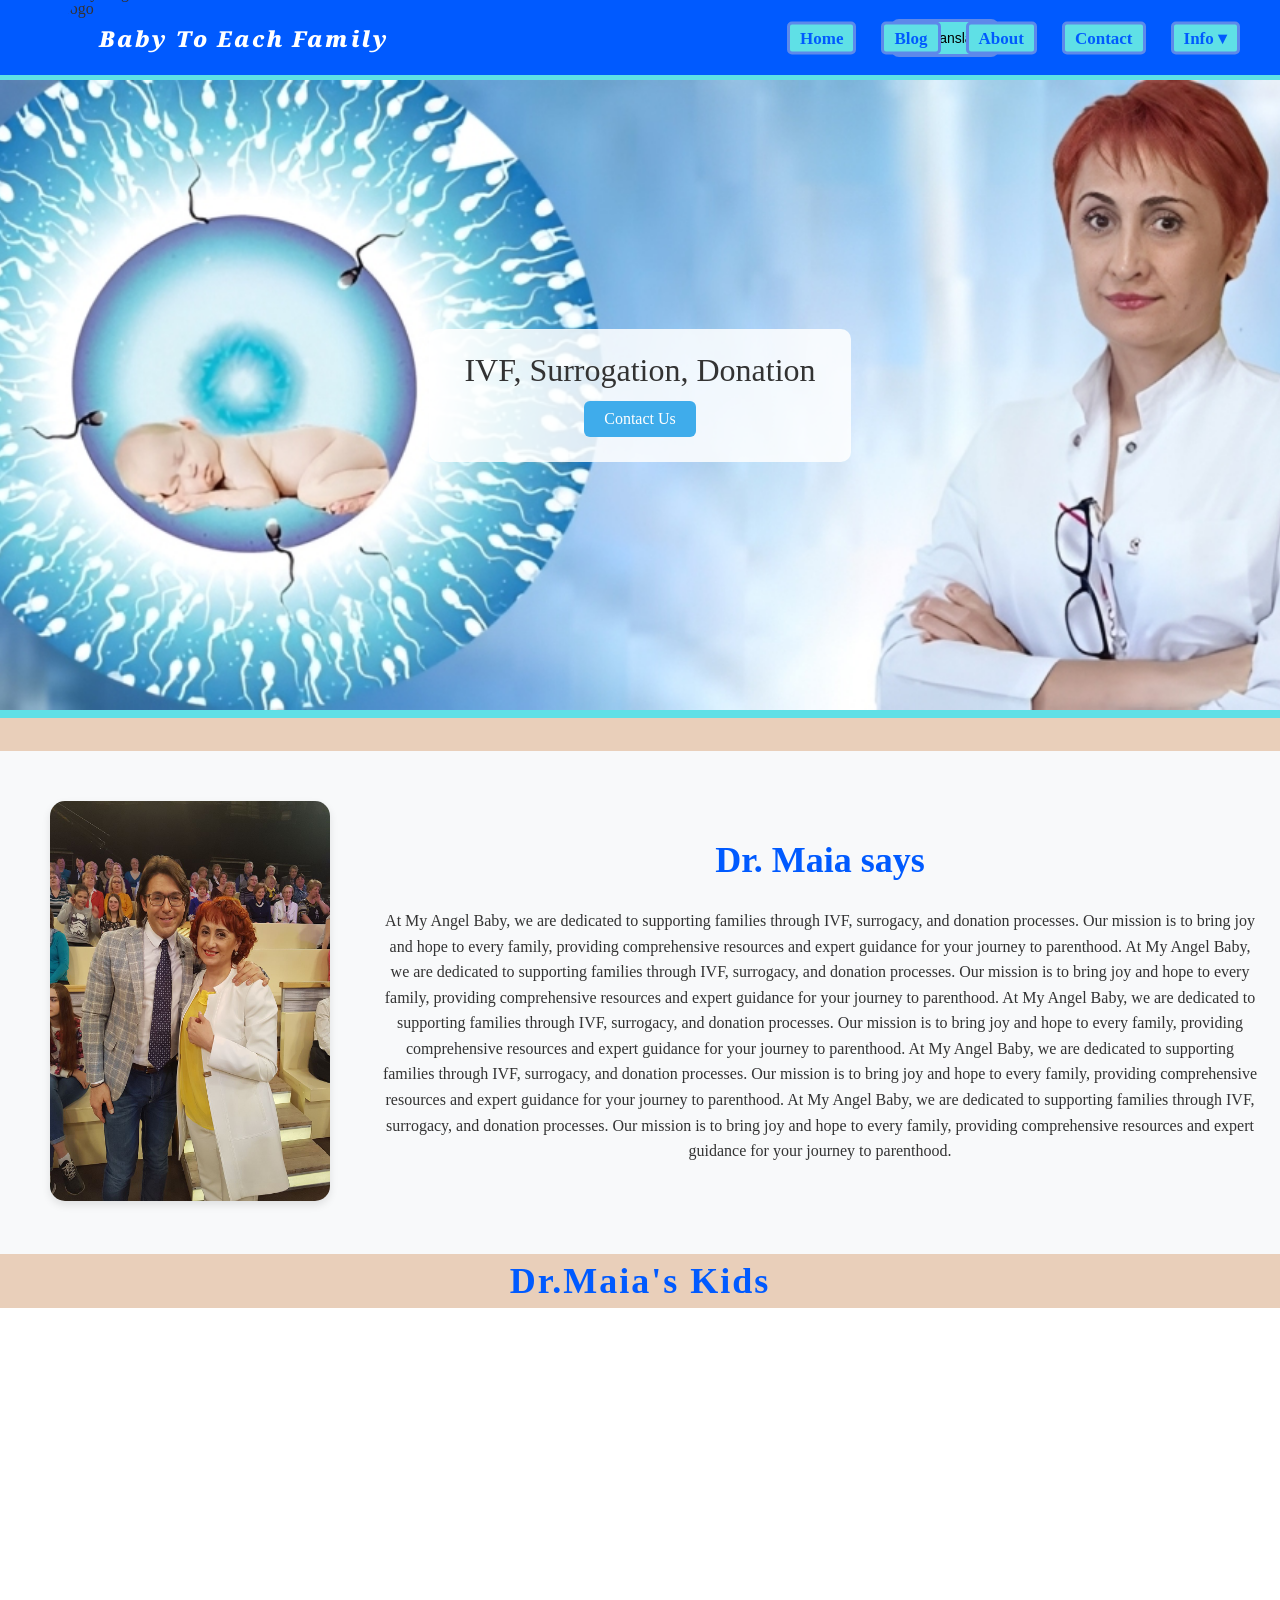
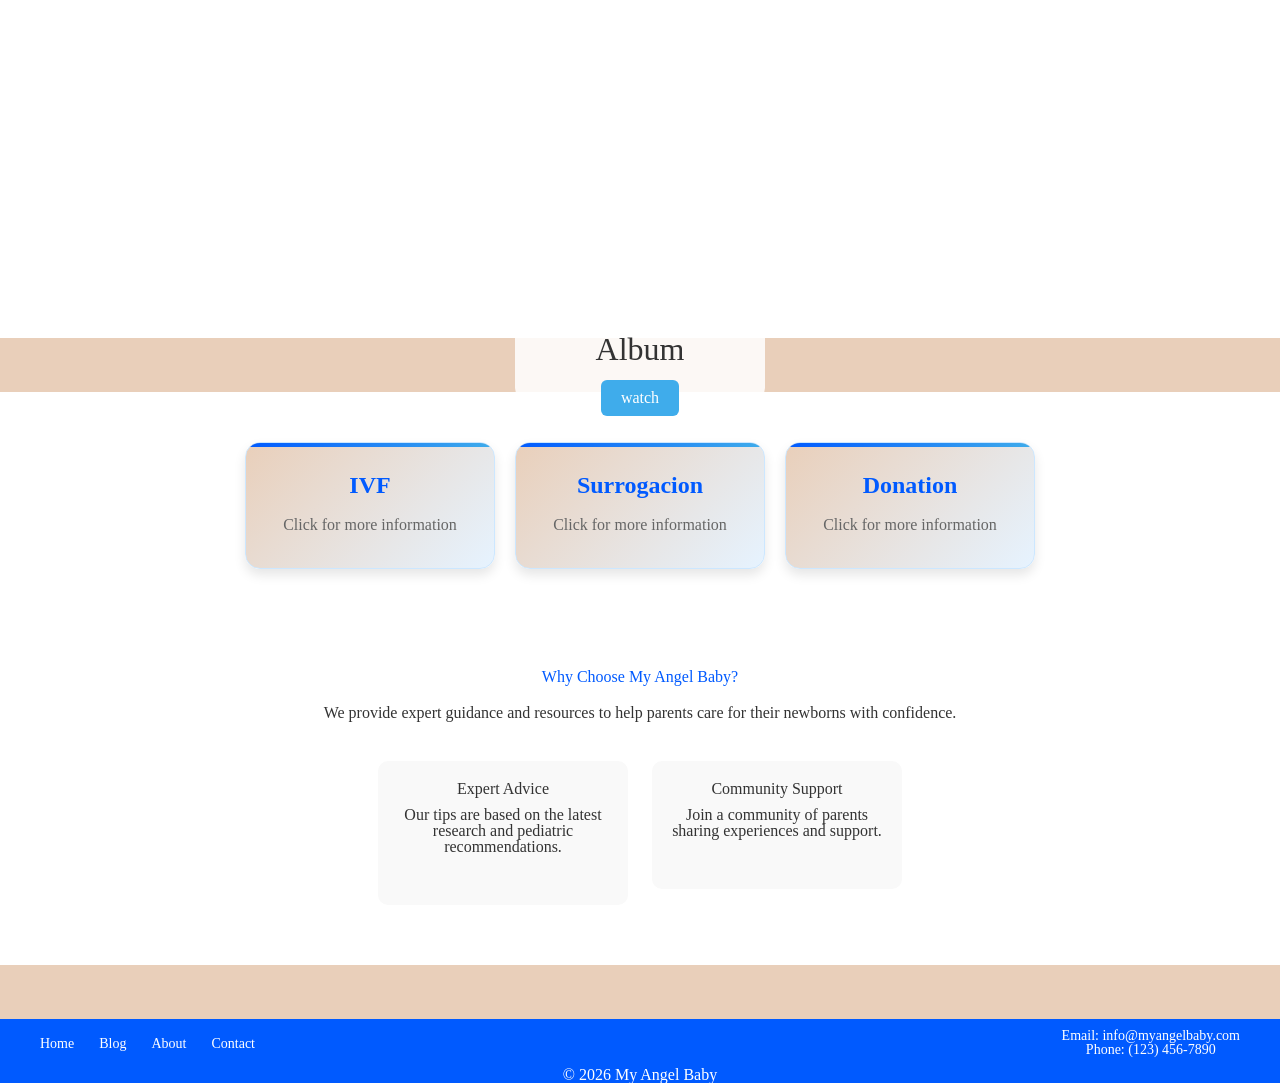
==== index.html @ 3abd8e2a "half done idk" ====
<!DOCTYPE html>
<html lang="en">
<head>
<meta charset="UTF-8">
<title>My Angel Baby</title>
<link rel="stylesheet" href="/css/style.css">
<link rel="stylesheet" href="/css/reset.css">
</head>
<body>

<nav class="navbar">
<!-- Translation Button in Header -->
<div class="translate-container">
  <button id="translate-btn">🌐 Translate</button>
  <div id="google_translate_element" class="translate-dropdown"></div>
</div>

<!-- Google Translate Script -->
<script type="text/javascript">
function googleTranslateElementInit() {
  new google.translate.TranslateElement({
    pageLanguage: 'en', // your default language
    layout: google.translate.TranslateElement.InlineLayout.SIMPLE
  }, 'google_translate_element');
}

// Toggle dropdown
document.getElementById('translate-btn').addEventListener('click', function() {
  const dropdown = document.querySelector('.translate-dropdown');
  dropdown.style.display = (dropdown.style.display === 'block') ? 'none' : 'block';
});
</script>
<script type="text/javascript" 
  src="//translate.google.com/translate_a/element.js?cb=googleTranslateElementInit">
</script>


    <div class="logo">
        <img  class="logo-img" src="/images/output-onlinegiftools.gif" alt="My Angel Baby Logo">
        <h1 class="logo-name">Baby To Each Family</h1>
    </div>
    <ul class="nav-links">
        <li><a  href="index.html">Home</a></li>
        <li><a  href="blog.html">Blog</a></li>
        <li><a  href="about.html">About</a></li>
        <li><a  href="contact.html">Contact</a></li>
        <li class="dropdown">
  <a href="#">Info ▾</a>
  <ul class="dropdown-menu">
    <li><a href="ivf.html">IVF</a></li>
    <li><a href="surrogation.html">Surrogation</a></li>
    <li><a href="donation.html">Donation</a></li>
  </ul>
</li>
    </ul>
</nav>

<section class="hero">
    <div class="hero-content">
        <h2>IVF, Surrogation, Donation</h2>
        <a href="contact.html">Contact Us</a>
    </div>
</section>
<section class="section-border-small">
</section>
<section class="intro">
    <div class="intro-content">
        <div class="intro-image">
            <img src="/images/malaxov.jpg" alt="My Angel Baby">
        </div>
        <div class="intro-text">
            <h2>Dr. Maia says</h2>
            <p>At My Angel Baby, we are dedicated to supporting families through IVF, surrogacy, and donation processes. Our mission is to bring joy and hope to every family, providing comprehensive resources and expert guidance for your journey to parenthood.
                At My Angel Baby, we are dedicated to supporting families through IVF, surrogacy, and donation processes. Our mission is to bring joy and hope to every family, providing comprehensive resources and expert guidance for your journey to parenthood.
                At My Angel Baby, we are dedicated to supporting families through IVF, surrogacy, and donation processes. Our mission is to bring joy and hope to every family, providing comprehensive resources and expert guidance for your journey to parenthood.
                At My Angel Baby, we are dedicated to supporting families through IVF, surrogacy, and donation processes. Our mission is to bring joy and hope to every family, providing comprehensive resources and expert guidance for your journey to parenthood.
                At My Angel Baby, we are dedicated to supporting families through IVF, surrogacy, and donation processes. Our mission is to bring joy and hope to every family, providing comprehensive resources and expert guidance for your journey to parenthood.
                
            </p>
        </div>
    </div>
    
</section>
<section class="section-border">
    <h2>Dr.Maia's Kids</h2>
</section>


<section class="hero2">
    <div class="hero-content2">
        <h2>Album</h2>
        <a href="album.html">watch</a>
    </div>
</section>
<section class="section-border">
</section>

<section class="cards">
    <a href="IVF.html">
    <div class="card">
        <h3>IVF</h3>
        <p>Click for more information</p>
    </div>
    </a>
<a href="surrogation.html">
    <div class="card">
        <h3>Surrogacion</h3>
        <p>Click for more information</p>
    </div>
    </a>

    <a href="donation.html">
        <div class="card">
            <h3>Donation</h3>
            <p>Click for more information</p>
        </div>
    </a>
</section>

<section class="additional-info">
    <h2>Why Choose My Angel Baby?</h2>
    <p>We provide expert guidance and resources to help parents care for their newborns with confidence.</p>
    <div class="info-block">
        <h3>Expert Advice</h3>
        <p>Our tips are based on the latest research and pediatric recommendations.</p>
    </div>
    <div class="info-block">
        <h3>Community Support</h3>
        <p>Join a community of parents sharing experiences and support.</p>
    </div>
</section>
<section class="section-border">
</section>

<footer>
    <div class="footer-content">
        <div class="footer-nav">
            <ul>
                <li><a href="index.html">Home</a></li>
                <li><a href="blog.html">Blog</a></li>
                <li><a href="about.html">About</a></li>
                <li><a href="contact.html">Contact</a></li>
            </ul>
        </div>
        <div class="footer-contact">
            <p>Email: info@myangelbaby.com</p>
            <p>Phone: (123) 456-7890</p>
        </div>
    </div>
    <p>© 2026 My Angel Baby</p>
</footer>

</body>
</html>
---- css/style.css ----
@font-face {
    font-family: 'Noto Serif';
    src: url('../fonts/NotoSerif-BlackItalic.ttf') format('truetype');
    font-weight: 900;
    font-style: italic;
    font-display: swap;
}
.translate-container {
  position: relative;
  display: inline-block;
}

#translate-btn {
  background: #5fe0e6;
  color: #000000;
  border: #5e89ea solid 3px;
  border-radius: 8px;
  padding: 8px 12px;
  font-size: 14px;
  cursor: pointer;
  transition: 0.3s;
}

#translate-btn:hover {
  background: #ffffff;
  color: #5fe0e6;
}

.translate-dropdown {
  display: none;
  position: absolute;
  top: 40px;
  right: 0;
  background: white;
  border: 1px solid #ddd;
  border-radius: 8px;
  padding: 10px;
  z-index: 9999;
  box-shadow: 0 4px 12px rgba(0,0,0,0.1);
}



.logo-name {
    font-family: 'Noto Serif', serif;
    color: white;
    font-size: 100px;
    font-weight: 900;
    font-style: italic;
    line-height: 2;
    letter-spacing: 0.1em;
    text-align: center;

    display: inline-block;          /* needed for transform */
    transition: transform 0.25s ease;
}
.logo-name:hover {
    transform: scale(1.50);
}

.logo {
    display: flex;
    align-items: center;
    flex-direction: row;
    gap: 10px;
    margin-left: -900px;
    
}
.logo-img:hover {
    transform: translateY(-50%) scale(1.50);
}

.logo-img {
    width: 120px;
    height: 120px;
    border-radius: 50%;
    position: absolute;
    left: 60px;
    top: 60%;
    transform: translateY(-50%);
    
    transition: transform 0.25s ease;
}
/* RESET */
*, *::before, *::after {
    box-sizing: border-box;
    margin: 0;
    padding: 0;
}

/* GLOBAL */
body {
    font-family: Arial, sans-serif;
    background: #ffffff;
    color: #333;
}

/* LINKS */
a {
    text-decoration: none;
    color: inherit;
}

/* NAVBAR */
.navbar {
    display: flex;
    height: 80px;
    align-items: center;
    justify-content: center;
    padding: 15px 40px;
    position: relative;
    background-color: #005aff;  /* main purple */
    border-bottom: 5px solid #5fe0e6;
}

/* Logo */
.navbar .logo h1 {
    color: white;
    font-size: 22px;
    font-weight: 600;
}

/* Menu links */
.navbar .nav-links {
    display: flex;
    list-style: none;
    gap: 25px;
    margin: 0;
    position: absolute;
    right: 40px;
    top: 50%;
    transform: translateY(-50%);
}

.navbar .nav-links li a {
    color: #005aff;
    background: #5fe0e6;
    font-size: 17px;
    font-weight: 700;
    position: relative;
    padding: 5px 10px;
    border-radius: 5px;
}


/* Underline hover effect */
.navbar .nav-links li a {
    display: inline-block;   /* important */
    color: #005aff;
    background: #5fe0e6;
    font-size: 17px;
    font-weight: 700;
    padding: 5px 10px;
    border-radius: 5px;
    border: #5e89ea solid 3px;

    transition: transform 0.2s ease;
}

.navbar .nav-links li a:hover {
    transform: scale(1.30);
}
/* Navbar base (if needed) */
nav ul {
  list-style: none;
  display: flex;
  gap: 20px;
}

nav ul li {
  position: relative;
}

/* Dropdown hidden by default */
.dropdown-menu {
  display: none;
  position: absolute;
  top: 100%;
  left: -50px;
  background: #005aff;
  border-radius: 10px;
  padding: 10px 0;
  min-width: 160px;
  box-shadow: 0 4px 12px rgba(0,0,0,0.1);
  border: #5e89ea solid 3px;
}

/* Dropdown links */
.dropdown-menu li {
  padding: 8px 15px;
  
}

.dropdown-menu li a {
  text-decoration: none;
  color: #5e89ea;
  display: block;
  transition: 0.3s;
  
}

.dropdown-menu li a:hover {
  background: #5e89ea;
  color: white;
  border-radius: 6px;
  
}

/* Show dropdown on hover */
.dropdown:hover .dropdown-menu {
  display: block;
  
}

    


/* HERO */
.hero {
    height: 70vh;
    background: url("/images/hero-bg.jpg") no-repeat center center;
    background-size: cover;
    display: flex;
    align-items: center;
    justify-content: center;
    text-align: center;
}
.hero2 {
    height: 70vh;
    background: url("/images/DSC01123.jpg") no-repeat center center;
    background-size: cover;
    display: flex;
    align-items: flex-start; /* instead of center */
    justify-content: center;
    text-align: center;
}


.hero-content2 {    
    margin-top: 600px; /* controls position */
    background: rgba(255, 255, 255, 0.85);
    padding: 25px 35px;
    border-radius: 10px;
    height:90px ;
    width: 250px;
}

.section-border {
    height: 6vh;
    background-color: #e9cfba;
    background-size: cover;
    display: flex;
    align-items: center;
    justify-content: center;
    text-align: center;
}
.section-border-small {
    border-top: #5fe0e6 solid 8px;
    height: 4.6vh;
    background-color: #e9cfba;
    background-size: cover;
    display: flex;
    align-items: center;
    justify-content: center;
    text-align: center;
}
.section-border h2 {
    color: #005aff;
    font-size: 36px;
    text-align: center;
    font-weight: 700;
    letter-spacing: 2px;
}

.hero-content {
    background: rgba(255, 255, 255, 0.85);
    padding: 25px 35px;
    border-radius: 10px;
    
}

.hero-content2 h2 {
    font-size: 32px;
    margin-bottom: 15px;
    color: #333;
}

.hero-content h2 {
    font-size: 32px;
    margin-bottom: 15px;
    color: #333;
}

/* BUTTONS */
.hero-content a {
    display: inline-block;
    padding: 10px 20px;
    background: #3faceb;  /* accent blue */
    color: white;
    border-radius: 6px;
    font-weight: 500;
}
.hero-content2 a {
    display: inline-block;
    padding: 10px 20px;
    background: #3faceb;  /* accent blue */
    color: white;
    border-radius: 6px;
    font-weight: 500;
}

form button {
    padding: 10px 20px;
    background: #005aff;  /* main purple */
    border: none;
    color: white;
    border-radius: 6px;
    cursor: pointer;
}

/* INTRO SECTION */
.intro {
    padding: 50px 20px 50px 50px;
    background: #f8f9fa;
    display: flex;
    align-items: center;
    justify-content: flex-start;
}

.intro-content {
    max-width: 1400px;
    display: flex;
    gap: 50px;
    align-items: center;
}

.intro-image img {
    width: 280px;
    height: 400px;
    border-radius: 15px;
    box-shadow: 0 4px 8px rgba(0,0,0,0.1);
}

.intro-text {
    flex: 1;
    text-align: center;
}
.intro-text-sm {
    flex: 1;
   
    background-color: #ebdbcd;
    padding: 20px;
    border-radius: 10px;
    font-size: 25px;

}

.intro-text h2 {
    margin-bottom: 30px;
    color: #005aff;
    font-size: 36px;
    text-align: center;
    font-weight: 700;
}

.intro-text p {
    line-height: 1.6;
    color: #333;
}

/* CARDS */
.cards {
    padding: 50px 30px;
    display: flex;
    gap: 20px;
    justify-content: center;
    flex-wrap: wrap;
}


.card {
    background: linear-gradient(135deg, #e9cfba, #e6f3ff);
    padding: 30px 20px;
    width: 250px;
    border-radius: 15px;
    justify-content: center;
    text-align: center;
    border: 1px solid #cce7ff;
    box-shadow: 0 6px 12px rgba(0,0,0,0.1);
    transition: transform 0.3s ease, box-shadow 0.3s ease;
    position: relative;
    overflow: hidden;
    
}

.album {
    padding: 50px 30px;
    display: flex;
    gap: 20px;
    justify-content: center;
    flex-wrap: wrap;
}
.image-container img {
    width: 100%;
    display: flex;
    justify-content: center;
}
.album-card {
    background: linear-gradient(135deg, #e9cfba, #e6f3ff);
    padding: 5px 5px;
    border-radius: 15px;
    justify-content: center;
    border: 1px solid #cce7ff;
    box-shadow: 0 6px 12px rgba(0,0,0,0.1);
    transition: transform 0.3s ease, box-shadow 0.3s ease;
    position: relative;
    overflow: hidden;
    height: 800px;
    width: 80%;        /* takes most of screen */
    max-width: 900px;  /* prevents it from getting too big */

}
.album-card img {
    width: 100%;
    height: 780px;
    object-fit: cover;
    margin-bottom: 15px;
    border-radius: 10px;
    
}
.nav {
    position: absolute;
    top: 50%;
    transform: translateY(-50%);
    background: rgba(80, 153, 131, 0.6);
    color: white;
    padding: 10px 15px;
    border-radius: 50%;
    font-size: 20px;
    cursor: pointer;
    transition: 0.3s;
    border:white solid 2px;
}

.nav:hover {
    background: rgba(255, 109, 223, 0.8);
}

/* LEFT */
.prev {
    left: 10px;
}

/* RIGHT */
.next {
    right: 10px;
}
.card::before {
    content: '';
    position: absolute;
    top: 0;
    left: 0;
    right: 0;
    height: 4px;
    background: linear-gradient(90deg, #005aff, #3faceb);
}

.card:hover {
    transform: translateY(-8px);
    box-shadow: 0 12px 24px rgba(0,0,0,0.15);
}

.card h3 {
    color: #005aff;
    margin-bottom: 15px;
    font-size: 24px;
    font-weight: 600;
}

.card p {
    color: #666;
    line-height: 1.6;
}

/* CONTAINER */
.container {
    padding: 50px 20px;
    max-width: 1200px;
    margin: auto;
    background: linear-gradient(135deg, #ffffff, #f8f9fa);
    border-radius: 20px;
    box-shadow: 0 4px 8px rgba(0,0,0,0.05);
    margin-top: 20px;
}

.container h2 {
    margin-bottom: 30px;
    color: #005aff;
    font-size: 36px;
    text-align: center;
    font-weight: 700;
    text-shadow: 4px 4px 1px #e9cfba;
    }

/* ADDITIONAL INFO */
.additional-info {
    padding: 50px 20px;
    max-width: 900px;
    margin: auto;
    text-align: center;
}

.additional-info h2 {
    margin-bottom: 20px;
    color: #005aff;
}

.additional-info p {
    margin-bottom: 30px;
}

.info-block {
    background: #f9f9f9;
    padding: 20px;
    margin: 10px;
    border-radius: 10px;
    display: inline-block;
    width: 250px;
    vertical-align: top;
}

.info-block h3 {
    margin-bottom: 10px;
    color: #333;
}

/* FORM */
form input,
form textarea {
    width: 100%;
    padding: 10px;
    border: 1px solid #ccc;
    border-radius: 6px;
}

/* FOOTER */
footer {
    background: #005aff;
    color: white;
    text-align: center;
    margin-top: 40px;
}

.footer-content {
    display: flex;
    justify-content: space-between;
    align-items: center;
    padding: 10px 40px;
}

.footer-nav ul {
    display: flex;
    list-style: none;
    gap: 25px;
    margin: 0;
}

.footer-nav a {
    color: white;
    font-size: 14px;
}

.footer-contact p {
    margin: 0;
    font-size: 14px;
}

/* MOBILE RESPONSIVE */
@media (max-width: 768px) {
    .navbar {
        flex-direction: column;
        gap: 10px;
    }

    .navbar .nav-links {
        flex-direction: column;
        gap: 10px;
        width: 100%;
        text-align: center;
    }

    .hero-content h2 {
        font-size: 24px;
    }

    .intro-content {
        flex-direction: column;
        text-align: center;
    }

    .intro-image img {
        width: 450px;
        height: 250px;
    }

    .cards {
        flex-direction: column;
        align-items: center;
    }

    .card {
        width: 90%;
    }
}
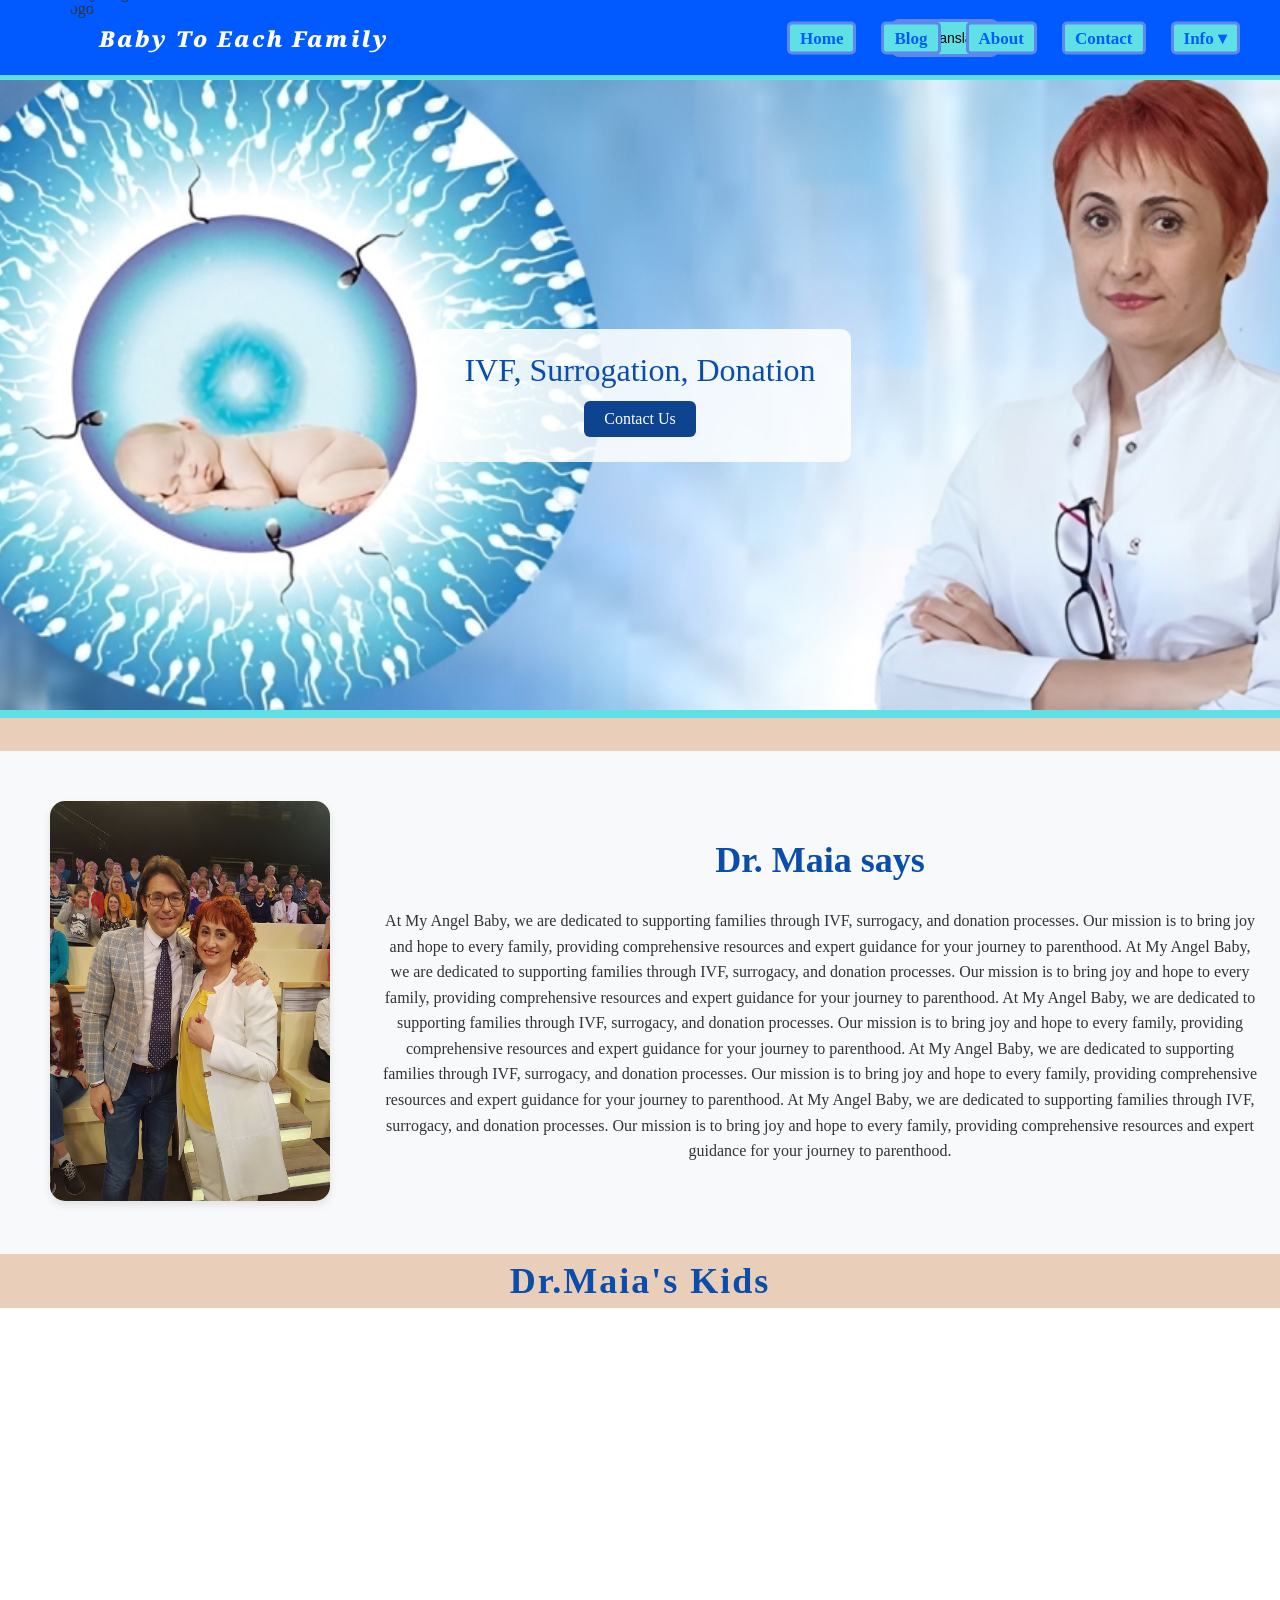
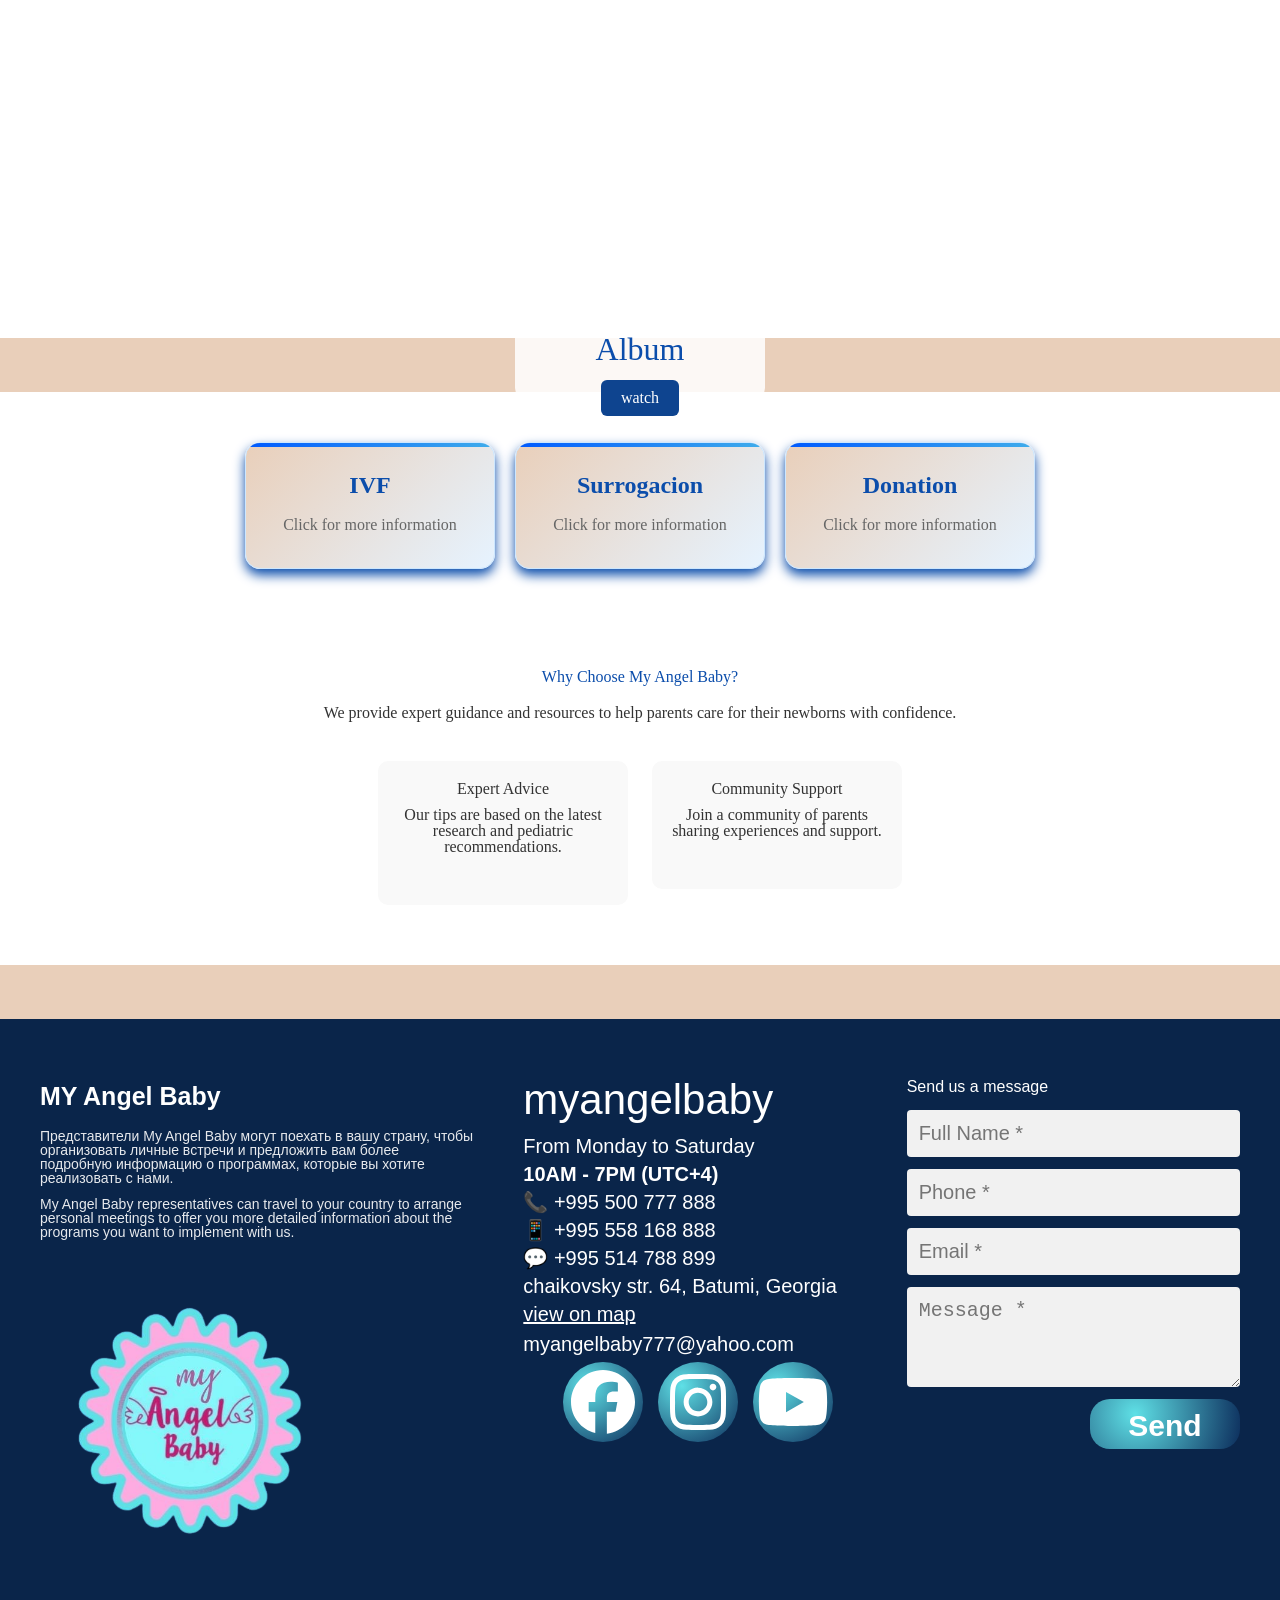
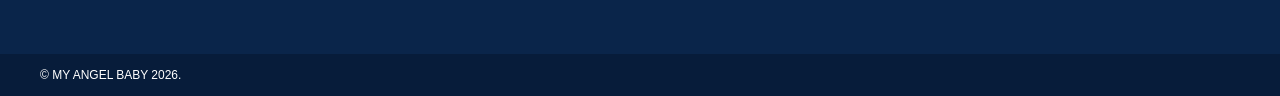
==== commit 47550a02: "1" ====
--- a/index.html
+++ b/index.html
@@ -132,23 +132,76 @@
 <section class="section-border">
 </section>
 
-<footer>
-    <div class="footer-content">
-        <div class="footer-nav">
-            <ul>
-                <li><a href="index.html">Home</a></li>
-                <li><a href="blog.html">Blog</a></li>
-                <li><a href="about.html">About</a></li>
-                <li><a href="contact.html">Contact</a></li>
-            </ul>
-        </div>
-        <div class="footer-contact">
-            <p>Email: info@myangelbaby.com</p>
-            <p>Phone: (123) 456-7890</p>
-        </div>
-    </div>
-    <p>© 2026 My Angel Baby</p>
+<footer class="footer">
+    <div class="footer-container">
+
+        <!-- LEFT -->
+        <div class="footer-left">
+            <h2>
+                MY Angel Baby 
+            </h2>
+
+            <p>
+                Представители My Angel Baby могут поехать в вашу страну, чтобы организовать личные встречи и предложить вам более подробную информацию о программах, которые вы хотите реализовать с нами.
+            </p>
+
+            <p>
+                My Angel Baby representatives can travel to your country to arrange personal meetings to offer you more detailed information about the programs you want to implement with us.
+            </p>
+
+            <img src="images/logo.png" class="feet-img">
+
+        </div>
+
+        <!-- CENTER -->
+        <div class="footer-center">
+            <h2 class="brand">myangelbaby</h2>
+
+            <p>From Monday to Saturday</p>
+            <p class="time">10AM - 7PM (UTC+4)</p>
+
+            <p>📞 +995 500 777 888</p>
+            <p>📱 +995 558 168 888</p>
+            <p>💬 +995 514 788 899</p>
+
+            <p class="address">
+                chaikovsky str. 64, Batumi, Georgia
+            </p>
+
+            <p class="map">view on map</p>
+
+            <p class="email">myangelbaby777@yahoo.com</p>
+            
+            <div class="socials">
+                <a href="#"><img src="/images/facebook-brands-solid-full (2).svg" alt="Facebook"></a>
+                <a href="#"><img src="/images/instagram-brands-solid-full (2).svg" alt="Instagram"></a>
+                <a href="#"><img src="/images/youtube-brands-solid-full (2).svg" alt="Twitter"></a>
+            </div>
+        </div>
+
+        <!-- RIGHT -->
+        <div class="footer-right">
+            <h2>Send us a message</h2>
+
+            <form>
+                <input type="text" placeholder="Full Name *">
+                <input type="text" placeholder="Phone *">
+                <input type="email" placeholder="Email *">
+                <textarea placeholder="Message *"></textarea>
+
+                
+
+                <button>Send</button>
+            </form>
+        </div>
+
+    </div>
+
+    <div class="footer-bottom">
+        © MY ANGEL BABY 2026.
+    </div>
 </footer>
 
 </body>
-</html>+</html>
+
--- a/css/style.css
+++ b/css/style.css
@@ -1,4 +1,150 @@
-
+.footer {
+    background:  #0a254a;
+    color: white;
+    
+    font-family: Arial, sans-serif;
+}
+
+.footer-container {
+    display: flex;
+    justify-content: space-between;
+    gap: 50px;
+    max-width: 1400px;
+    margin: auto;
+    padding: 60px 40px;
+}
+
+/* LEFT */
+.footer-left {
+    flex: 1.3;
+}
+
+.footer-left h2 {
+    font-size: 25px;
+    font-weight: 700;
+    line-height: 1.4;
+    margin-bottom: 15px;
+    ;
+}
+
+.footer-left p {
+    font-size: 14px;
+    opacity: 0.9;
+    margin-bottom: 12px;
+}
+
+.feet-img {
+    width: 300px;
+    height: 300px;
+    margin: 20px 0;
+}
+
+.socials {
+    margin-left: 40px;
+    display: flex;
+    gap: 15px;
+}
+
+.socials a {
+    width: 80px;
+    height: 80px;
+    background:  radial-gradient(circle at 30% 30%, #5fe0e6, #0c2d5c);
+    color: #0c2d5c;
+    display: flex;
+    align-items: center;
+    justify-content: center;
+    border-radius: 50%;
+    font-weight: bold;
+}
+
+/* CENTER */
+.footer-center {
+    flex: 1;
+}
+
+.brand {
+    font-size: 42px;
+    font-weight: 300;
+    margin-bottom: 15px;
+}
+
+.footer-center p {
+    font-size: 20px;
+    margin-bottom: 8px;
+}
+
+.footer-center .time {
+    font-weight: bold;
+}
+
+.footer-center .map {
+    text-decoration: underline;
+    cursor: pointer;
+}
+
+.footer-center .email {
+    margin-top: 10px;
+}
+
+/* RIGHT */
+.footer-right {
+    flex: 1;
+}
+
+.footer-right h2 {
+    margin-bottom: 15px;
+}
+
+.footer-right form {
+    display: flex;
+    flex-direction: column;
+    gap: 12px;
+}
+
+.footer-right input,
+.footer-right textarea {
+    padding: 12px;
+    border-radius: 4px;
+    border: none;
+    background: #f1f1f1;
+    font-size: 20px;
+}
+
+.footer-right textarea {
+    height: 100px;
+}
+
+
+
+.footer-right button {
+    align-self: flex-end;
+    background:  radial-gradient(circle at 30% 30%, #5fe0e6, #0c2d5c);
+    color: white;
+    padding: 10px 25px;
+    border: none;
+    width: 150px;
+    height: 50px;
+    font-weight: 900;
+    font-size: 30px;
+
+    border-radius: 20px;
+    font-weight: bold;
+    cursor: pointer;
+}
+
+/* BOTTOM */
+.footer-bottom {
+    padding: 15px 40px;
+    background: #071c3a;
+    font-size: 12px;
+}
+
+/* MOBILE */
+@media (max-width: 900px) {
+    .footer-container {
+        flex-direction: column;
+    }
+}
 
 
 
@@ -267,9 +413,9 @@
     align-items: center;
     justify-content: center;
     text-align: center;
-}
+} 
 .section-border h2 {
-    color: #005aff;
+    color: #0b4dab;     
     font-size: 36px;
     text-align: center;
     font-weight: 700;
@@ -286,20 +432,20 @@
 .hero-content2 h2 {
     font-size: 32px;
     margin-bottom: 15px;
-    color: #333;
+    color: #0b4dab;;
 }
 
 .hero-content h2 {
     font-size: 32px;
     margin-bottom: 15px;
-    color: #333;
+    color: #0b4dab;
 }
 
 /* BUTTONS */
 .hero-content a {
     display: inline-block;
     padding: 10px 20px;
-    background: #3faceb;  /* accent blue */
+    background: #0e448f;  /* accent blue */
     color: white;
     border-radius: 6px;
     font-weight: 500;
@@ -307,7 +453,7 @@
 .hero-content2 a {
     display: inline-block;
     padding: 10px 20px;
-    background: #3faceb;  /* accent blue */
+    background: #0e448f; /* accent blue */
     color: white;
     border-radius: 6px;
     font-weight: 500;
@@ -315,7 +461,7 @@
 
 form button {
     padding: 10px 20px;
-    background: #005aff;  /* main purple */
+    background: #0e448f;  /* accent blue */
     border: none;
     color: white;
     border-radius: 6px;
@@ -361,7 +507,7 @@
 
 .intro-text h2 {
     margin-bottom: 30px;
-    color: #005aff;
+    color: #0b4dab;
     font-size: 36px;
     text-align: center;
     font-weight: 700;
@@ -390,7 +536,7 @@
     justify-content: center;
     text-align: center;
     border: 1px solid #cce7ff;
-    box-shadow: 0 6px 12px rgba(0,0,0,0.1);
+    box-shadow: 0 6px 12px #0b4dab;;
     transition: transform 0.3s ease, box-shadow 0.3s ease;
     position: relative;
     overflow: hidden;
@@ -475,7 +621,7 @@
 }
 
 .card h3 {
-    color: #005aff;
+    color: #0b4dab;
     margin-bottom: 15px;
     font-size: 24px;
     font-weight: 600;
@@ -499,7 +645,7 @@
 
 .container h2 {
     margin-bottom: 30px;
-    color: #005aff;
+    color: #0b4dab;
     font-size: 36px;
     text-align: center;
     font-weight: 700;
@@ -516,7 +662,7 @@
 
 .additional-info h2 {
     margin-bottom: 20px;
-    color: #005aff;
+    color: #0b4dab;         
 }
 
 .additional-info p {
@@ -547,37 +693,7 @@
     border-radius: 6px;
 }
 
-/* FOOTER */
-footer {
-    background: #005aff;
-    color: white;
-    text-align: center;
-    margin-top: 40px;
-}
-
-.footer-content {
-    display: flex;
-    justify-content: space-between;
-    align-items: center;
-    padding: 10px 40px;
-}
-
-.footer-nav ul {
-    display: flex;
-    list-style: none;
-    gap: 25px;
-    margin: 0;
-}
-
-.footer-nav a {
-    color: white;
-    font-size: 14px;
-}
-
-.footer-contact p {
-    margin: 0;
-    font-size: 14px;
-}
+
 
 /* MOBILE RESPONSIVE */
 @media (max-width: 768px) {
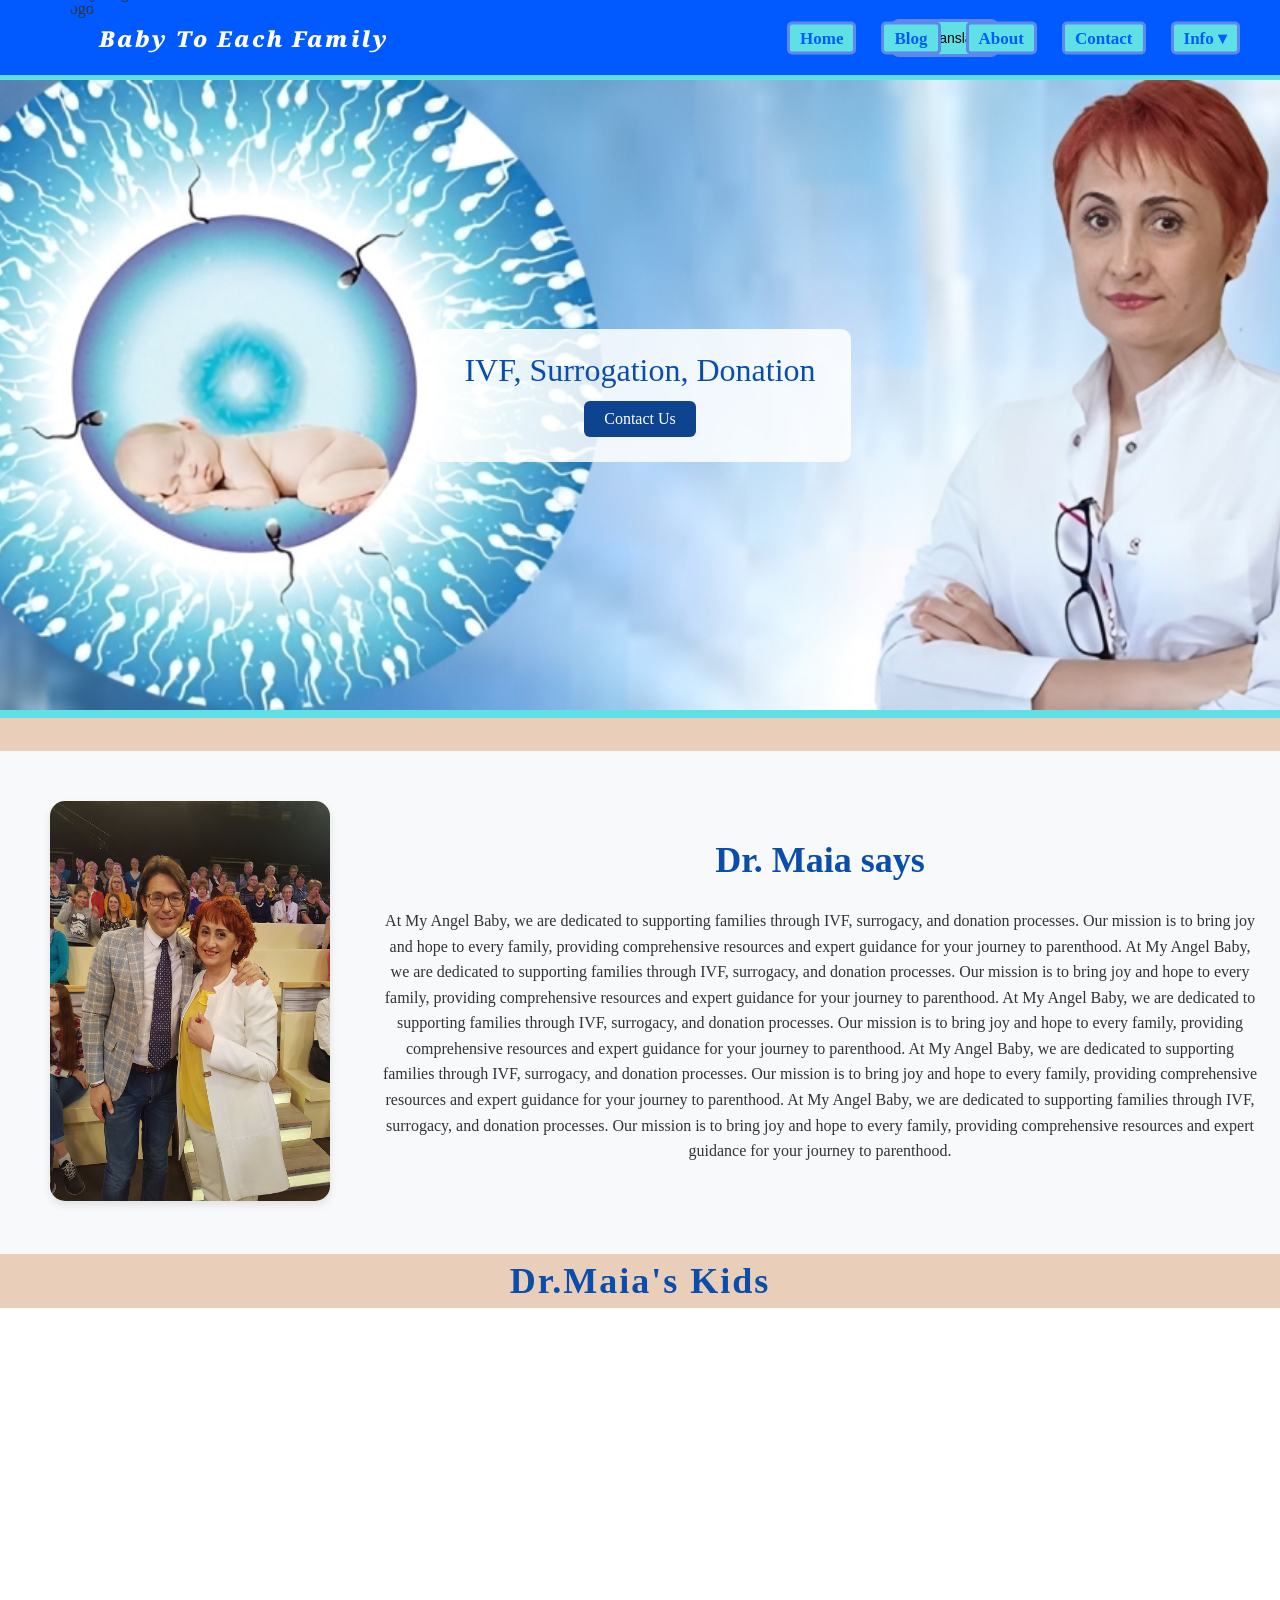
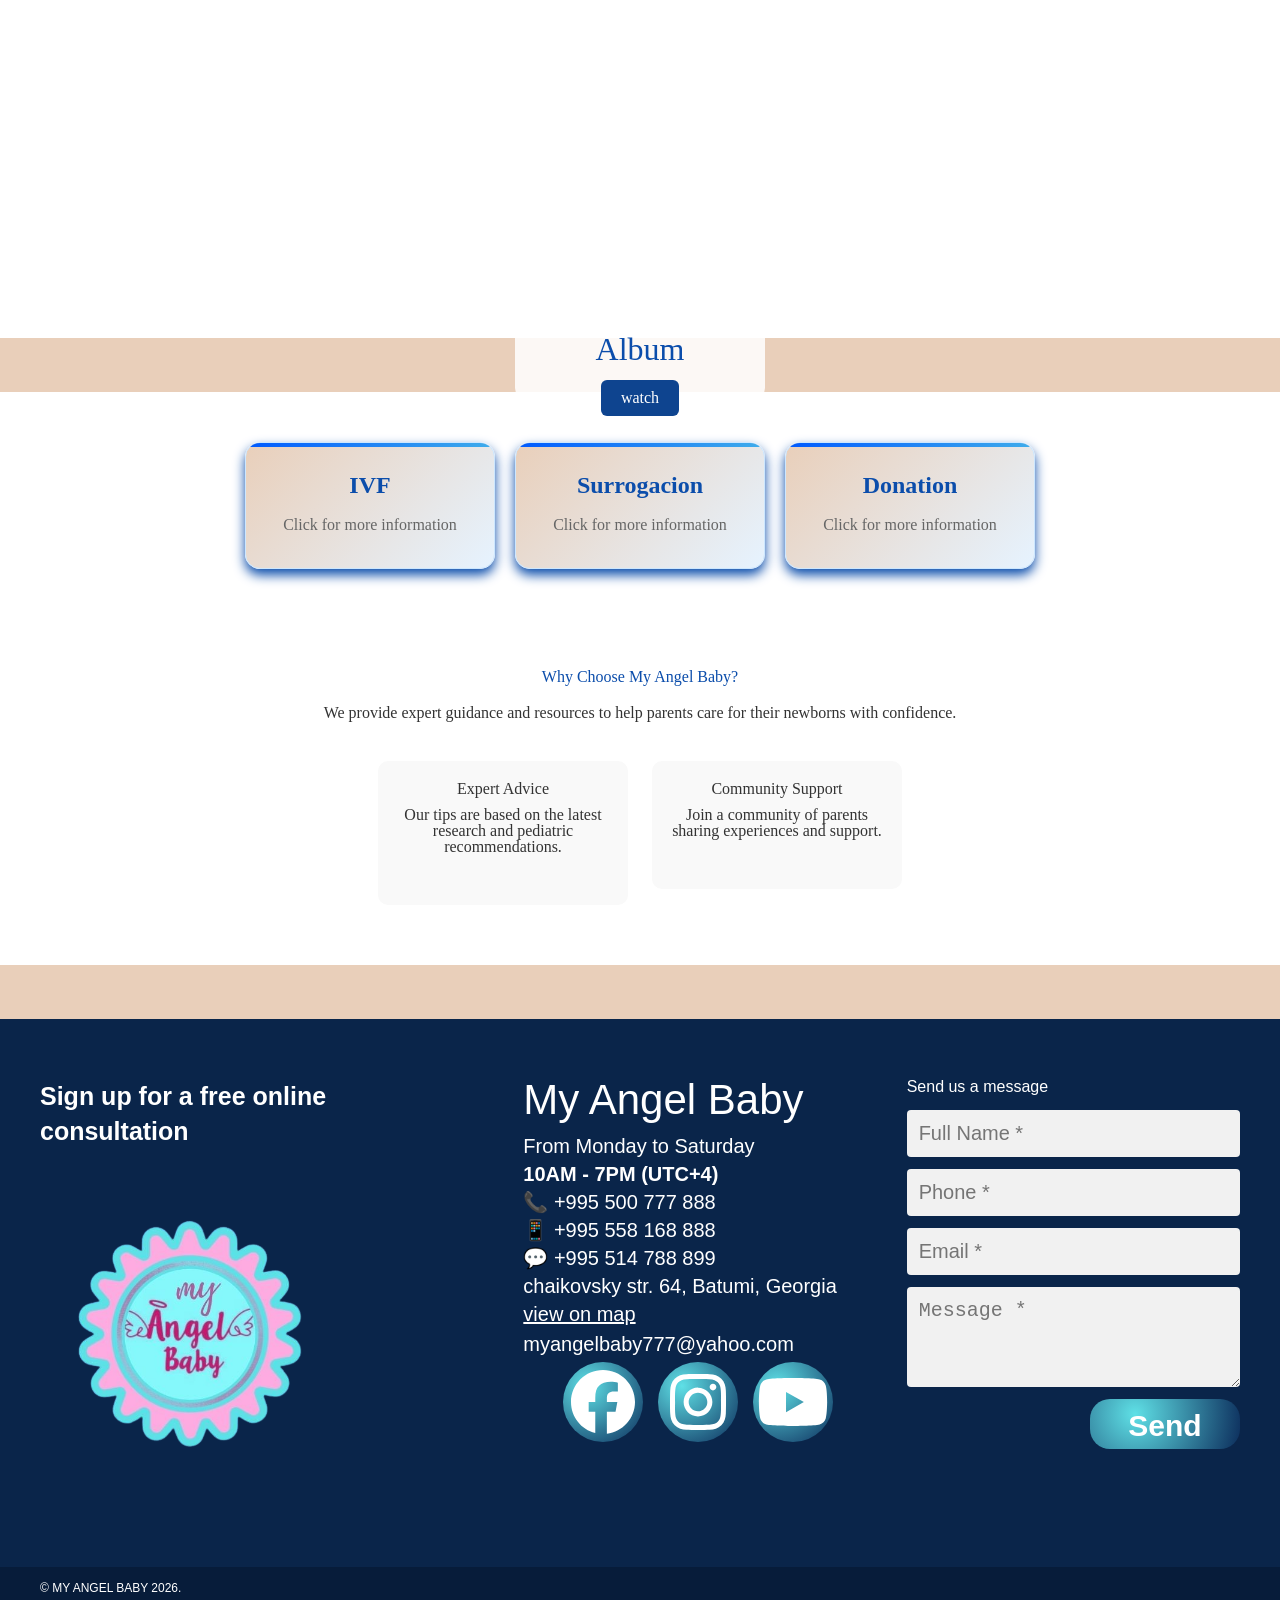
==== commit 78842d37: "1" ====
--- a/index.html
+++ b/index.html
@@ -138,15 +138,15 @@
         <!-- LEFT -->
         <div class="footer-left">
             <h2>
-                MY Angel Baby 
+                Sign up for a free online consultation
             </h2>
 
             <p>
-                Представители My Angel Baby могут поехать в вашу страну, чтобы организовать личные встречи и предложить вам более подробную информацию о программах, которые вы хотите реализовать с нами.
+                
             </p>
 
             <p>
-                My Angel Baby representatives can travel to your country to arrange personal meetings to offer you more detailed information about the programs you want to implement with us.
+                
             </p>
 
             <img src="images/logo.png" class="feet-img">
@@ -155,7 +155,7 @@
 
         <!-- CENTER -->
         <div class="footer-center">
-            <h2 class="brand">myangelbaby</h2>
+            <h2 class="brand">My Angel Baby</h2>
 
             <p>From Monday to Saturday</p>
             <p class="time">10AM - 7PM (UTC+4)</p>
@@ -173,9 +173,9 @@
             <p class="email">myangelbaby777@yahoo.com</p>
             
             <div class="socials">
-                <a href="#"><img src="/images/facebook-brands-solid-full (2).svg" alt="Facebook"></a>
-                <a href="#"><img src="/images/instagram-brands-solid-full (2).svg" alt="Instagram"></a>
-                <a href="#"><img src="/images/youtube-brands-solid-full (2).svg" alt="Twitter"></a>
+                <a href="https://www.facebook.com/maia.butskhrikidze/"><img src="/images/facebook-brands-solid-full (2).svg" alt="Facebook"></a>
+                <a href="https://www.instagram.com/doctormaia8/"><img src="/images/instagram-brands-solid-full (2).svg" alt="Instagram"></a>
+                <a href="https://www.youtube.com/channel/UCNbUS30bwniwCwOxxLNjcOA"><img src="/images/youtube-brands-solid-full (2).svg" alt="Twitter"></a>
             </div>
         </div>
 
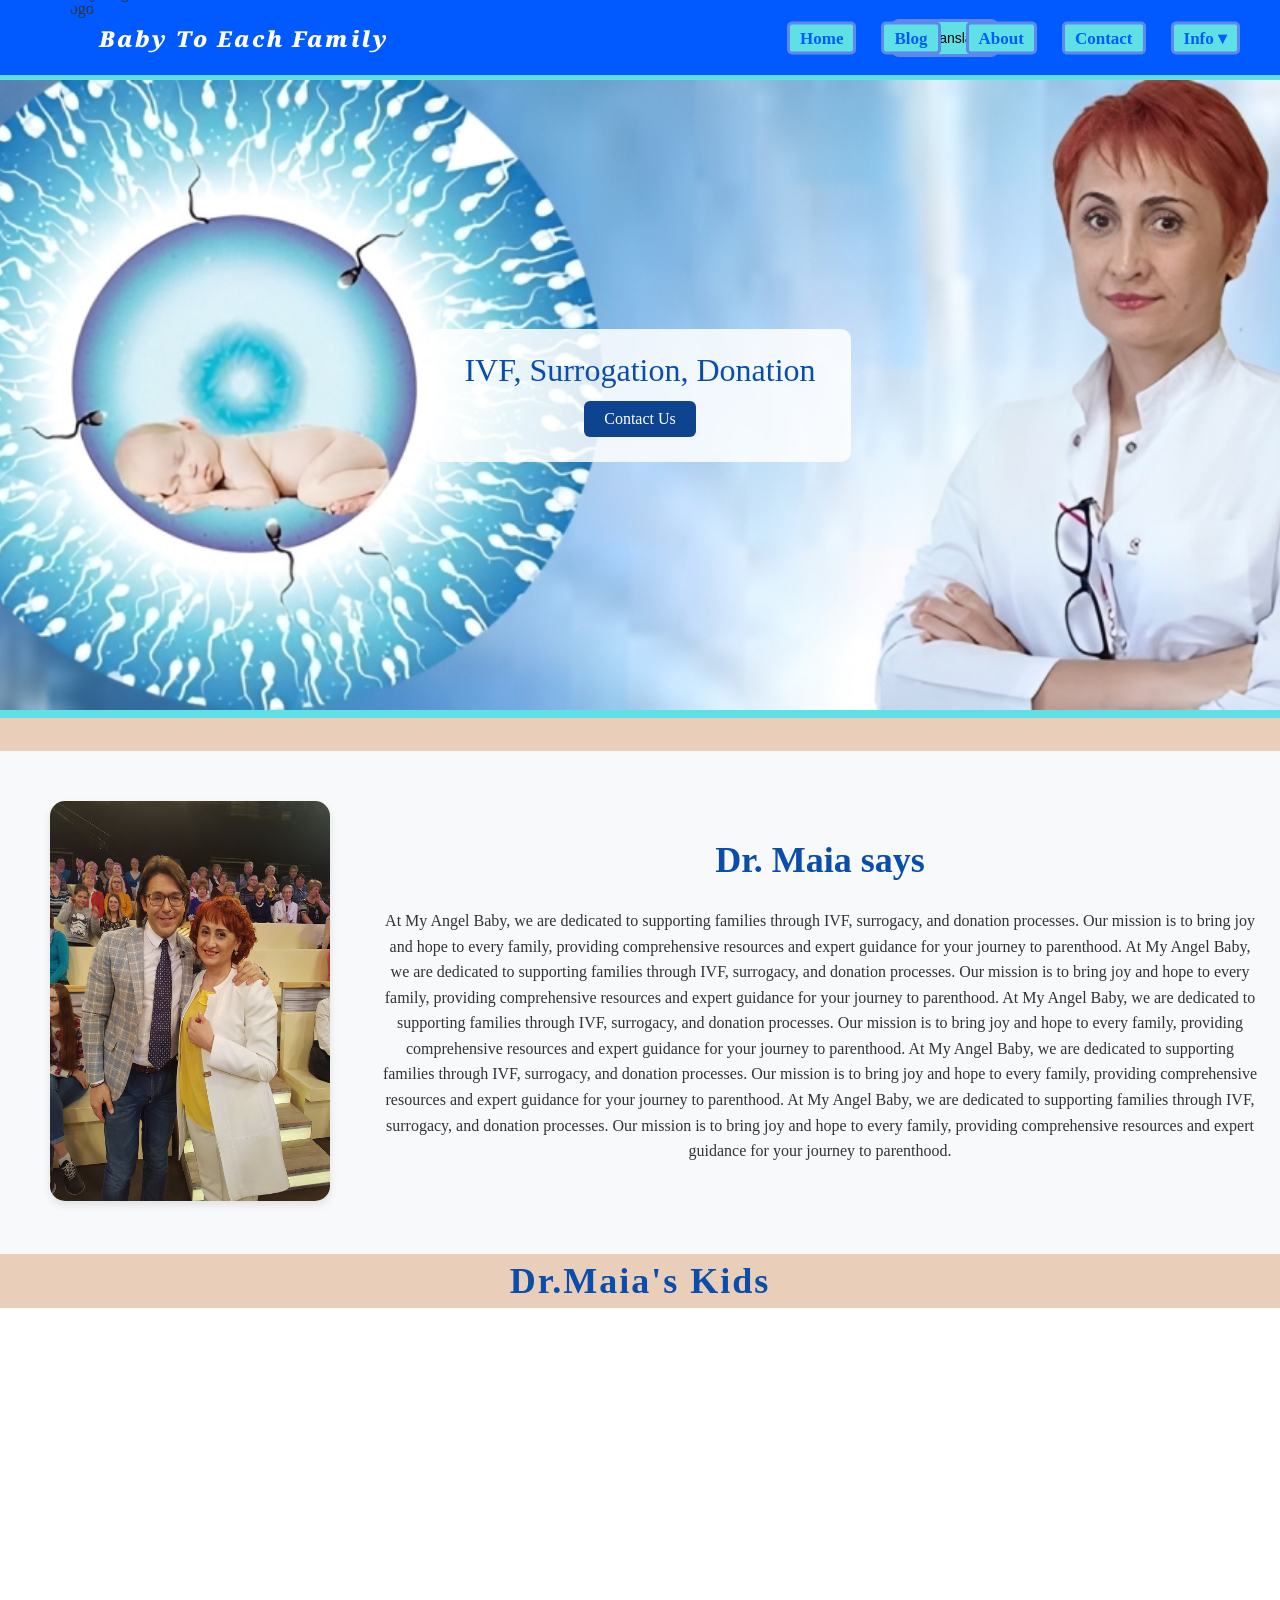
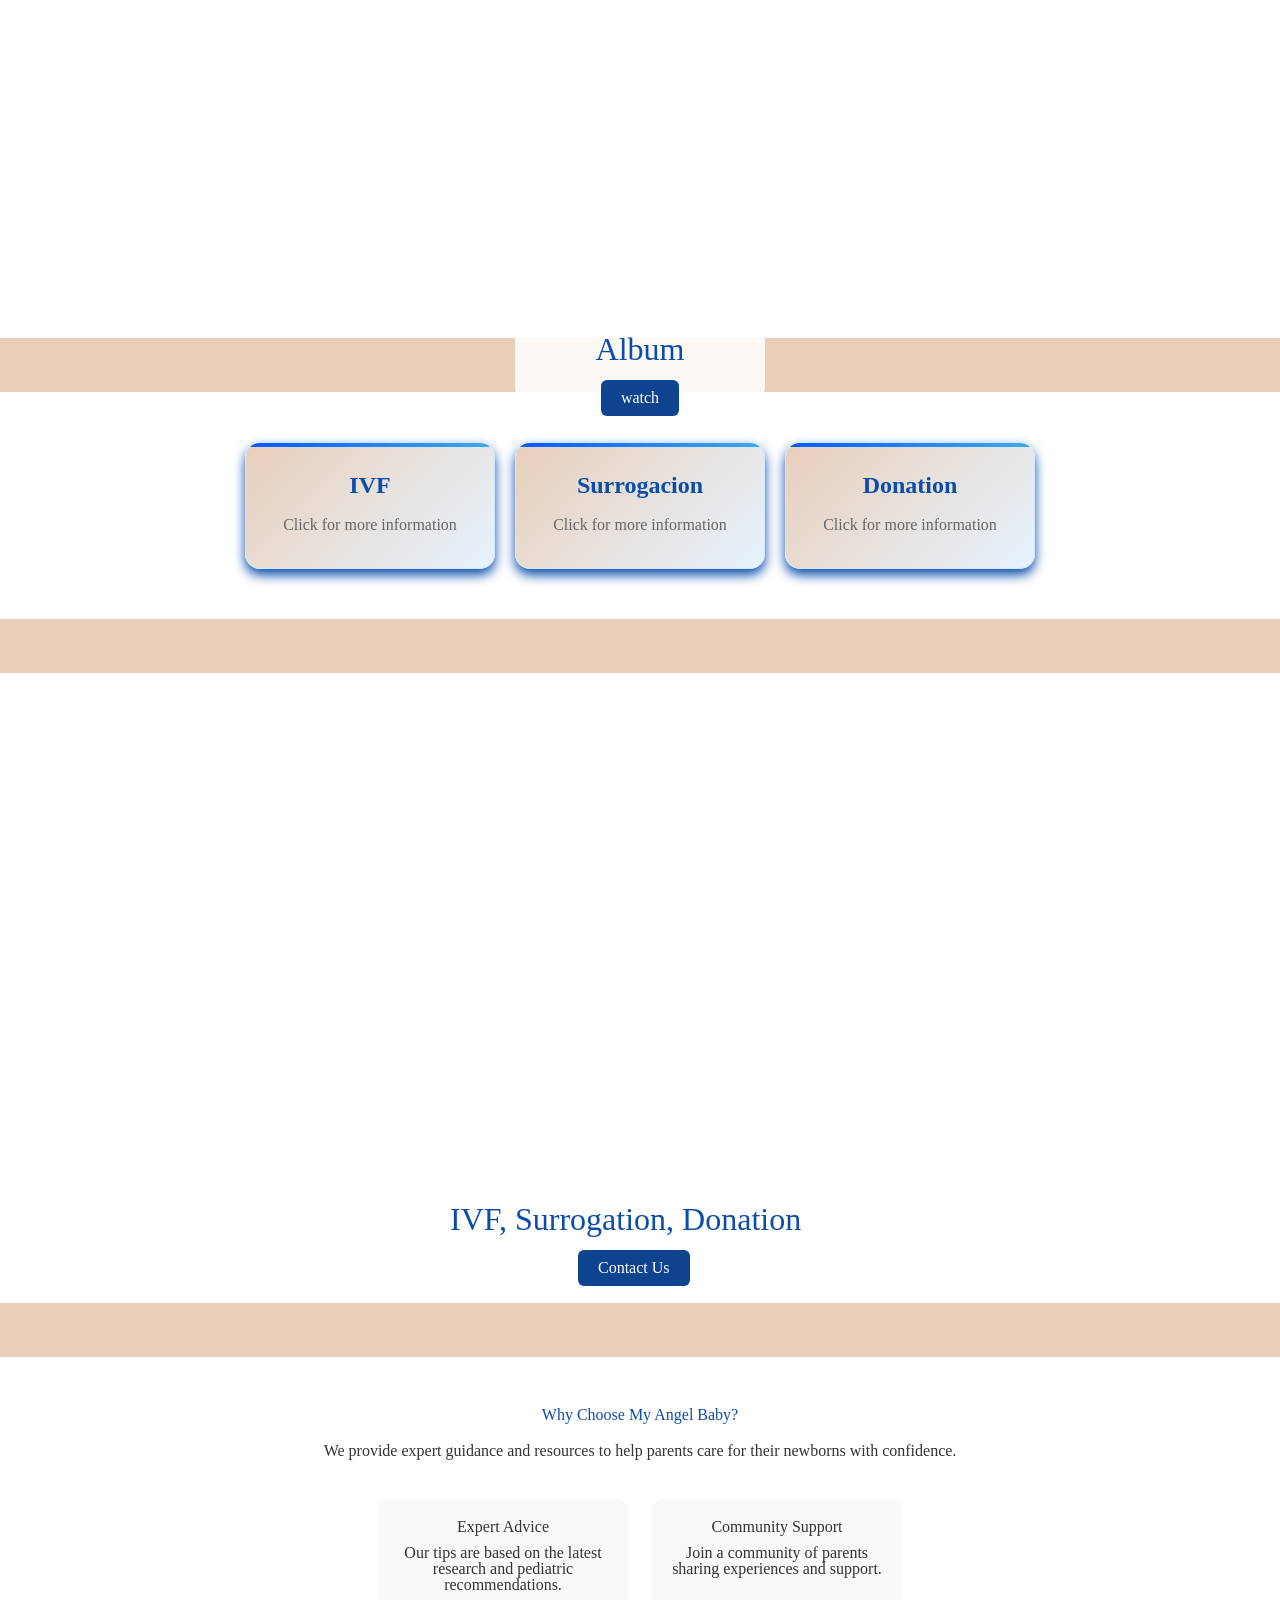
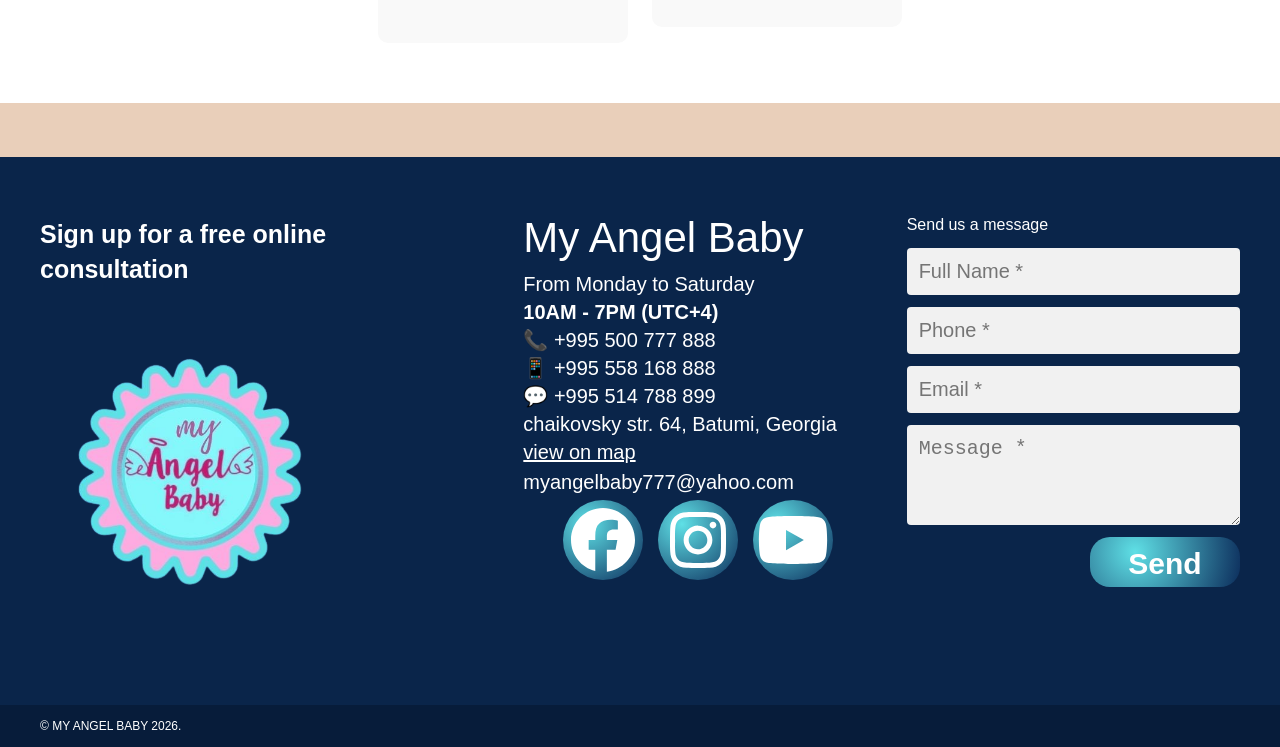
==== commit 93d8eaef: "123" ====
--- a/index.html
+++ b/index.html
@@ -116,6 +116,23 @@
         </div>
     </a>
 </section>
+</section>
+<section class="section-border">
+</section>
+<section class="hero3">
+    <video width="100%" height="240" autoplay muted loop>
+  <source src="/images/baby.mp4" type="video/mp4">
+  
+  Your browser does not support the video tag.
+</video>
+    <div class="hero-content3">
+        <h2>IVF, Surrogation, Donation</h2>
+        <a href="contact.html">Contact Us</a>
+    </div>
+    </section>
+<section class="section-border">
+</section>
+</section>
 
 <section class="additional-info">
     <h2>Why Choose My Angel Baby?</h2>
--- a/css/style.css
+++ b/css/style.css
@@ -24,7 +24,8 @@
     font-weight: 700;
     line-height: 1.4;
     margin-bottom: 15px;
-    ;
+    color: white !important;
+    text-shadow: none !important;
 }
 
 .footer-left p {
@@ -66,6 +67,8 @@
     font-size: 42px;
     font-weight: 300;
     margin-bottom: 15px;
+    color: white !important;
+    text-shadow: none !important;
 }
 
 .footer-center p {
@@ -93,6 +96,8 @@
 
 .footer-right h2 {
     margin-bottom: 15px;
+    color: white !important;
+    text-shadow: none !important;
 }
 
 .footer-right form {
@@ -384,6 +389,55 @@
     justify-content: center;
     text-align: center;
 }
+.hero3 {
+    height: 70vh;
+    position: relative;
+    overflow: hidden;
+}
+.hero3 video {
+    position: absolute;
+    top: 0;
+    left: 0;
+    width: 100%;
+    height: 100%;
+    object-fit: contain;
+    z-index: 1;
+}
+.hero-content3 {    
+    position: absolute;
+    top: 550px;
+    left: 50%;
+    transform: translate(-50%, -50%);
+    background: rgba(255, 255, 255, 0.50);
+    padding: 25px 35px;
+    border-radius: 10px;
+    height:90px ;
+    width: 450px;
+    z-index: 2;
+    
+}
+
+.hero-content3 a {
+    display: inline-block;
+    padding: 10px 20px;
+    background: #0e448f; /* accent blue */
+    color: white;
+    border-radius: 6px;
+    font-weight: 500;
+    margin-left: 128px;
+
+}
+
+
+
+.hero-content3 h2 {
+    font-size: 32px;
+    margin-bottom: 15px;
+    color: #0b4dab;
+    
+}
+
+
 
 
 .hero-content2 {    
@@ -635,8 +689,8 @@
 /* CONTAINER */
 .container {
     padding: 50px 20px;
-    max-width: 1200px;
-    margin: auto;
+    max-width: 2000px;
+    margin: 0 auto;
     background: linear-gradient(135deg, #ffffff, #f8f9fa);
     border-radius: 20px;
     box-shadow: 0 4px 8px rgba(0,0,0,0.05);
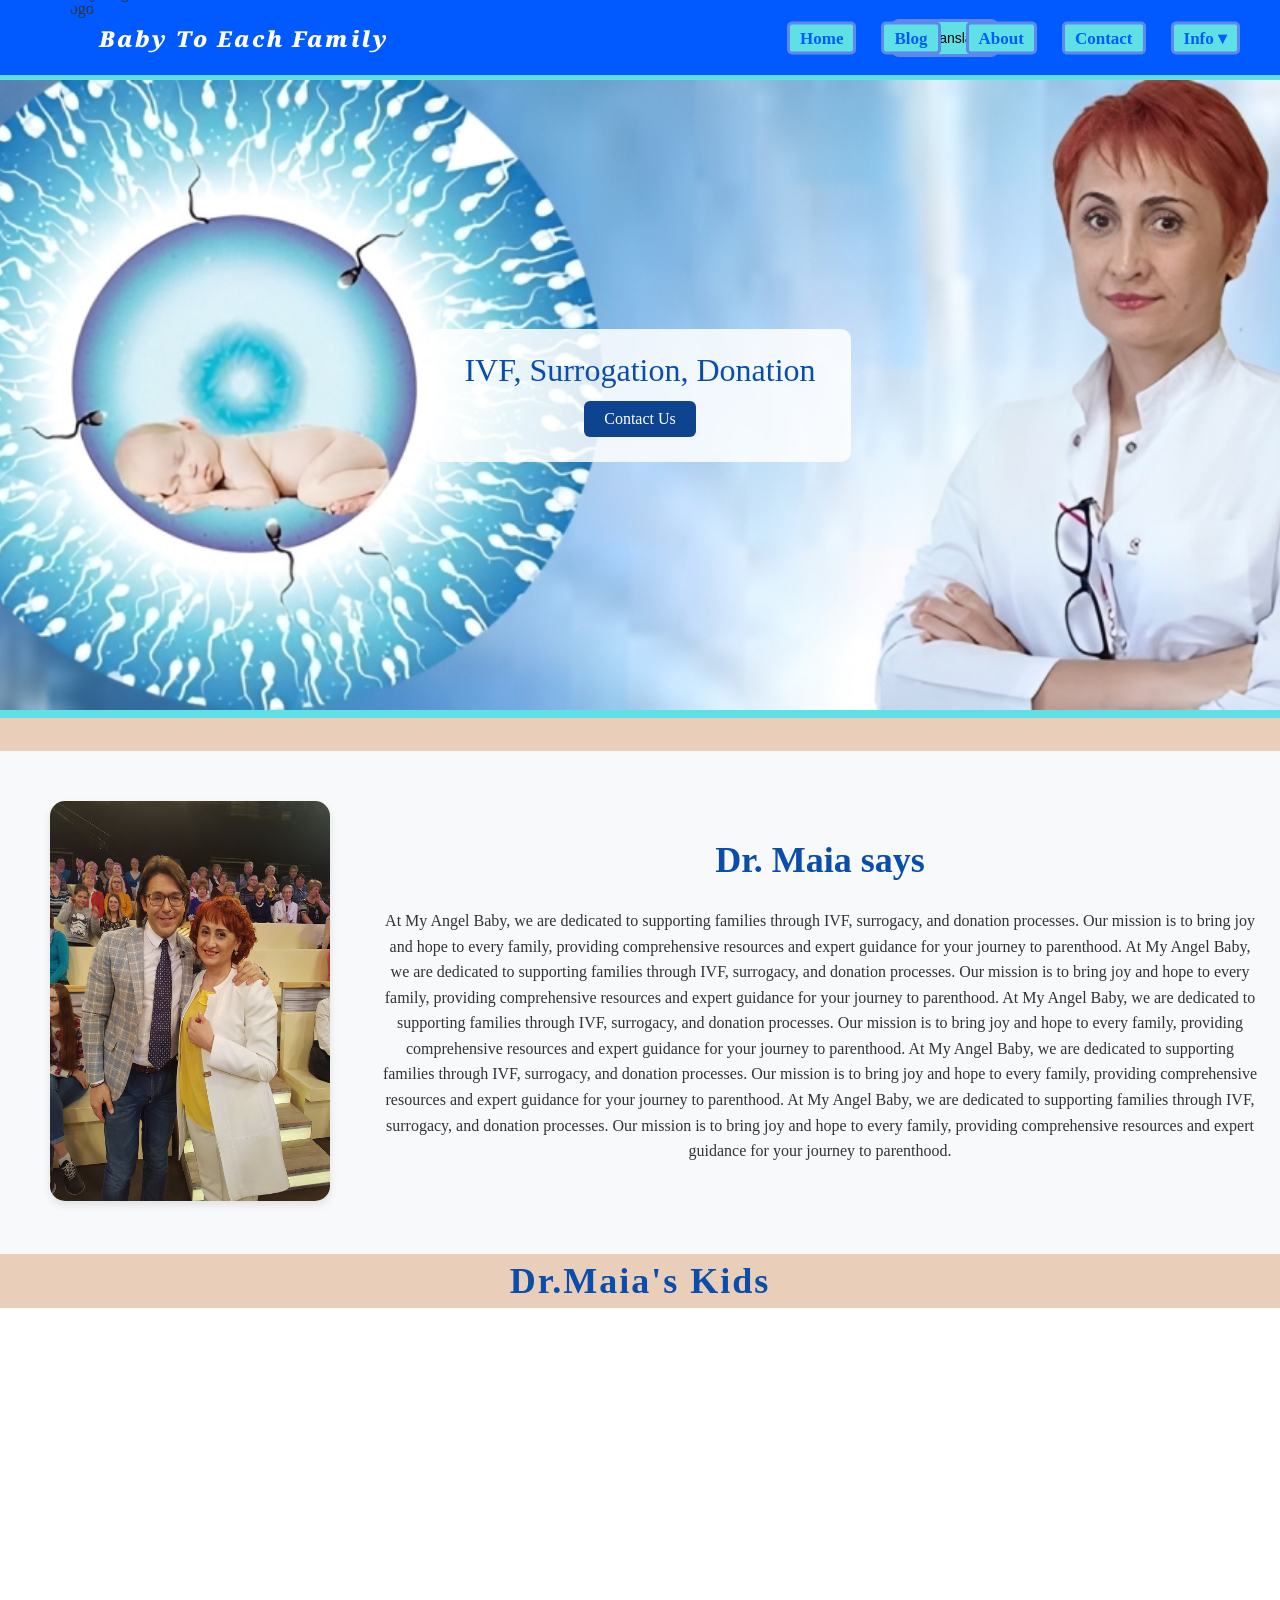
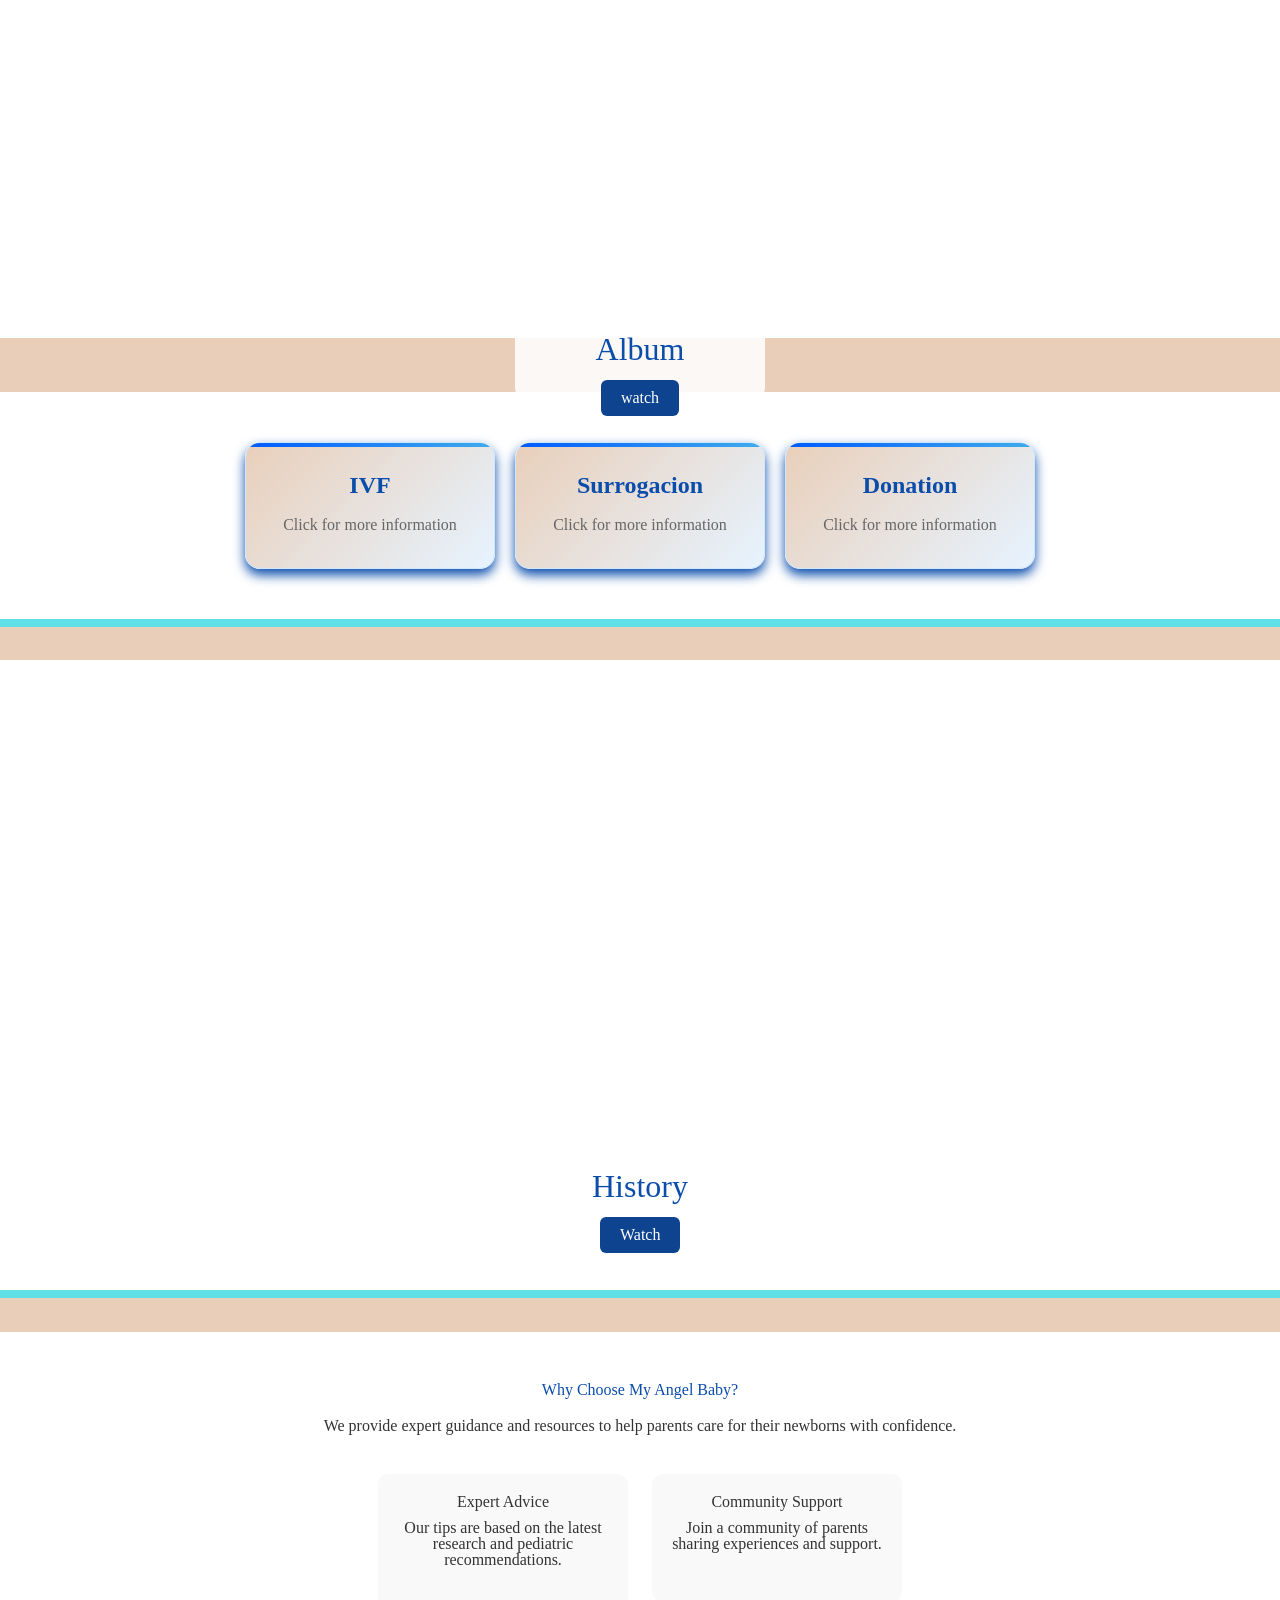
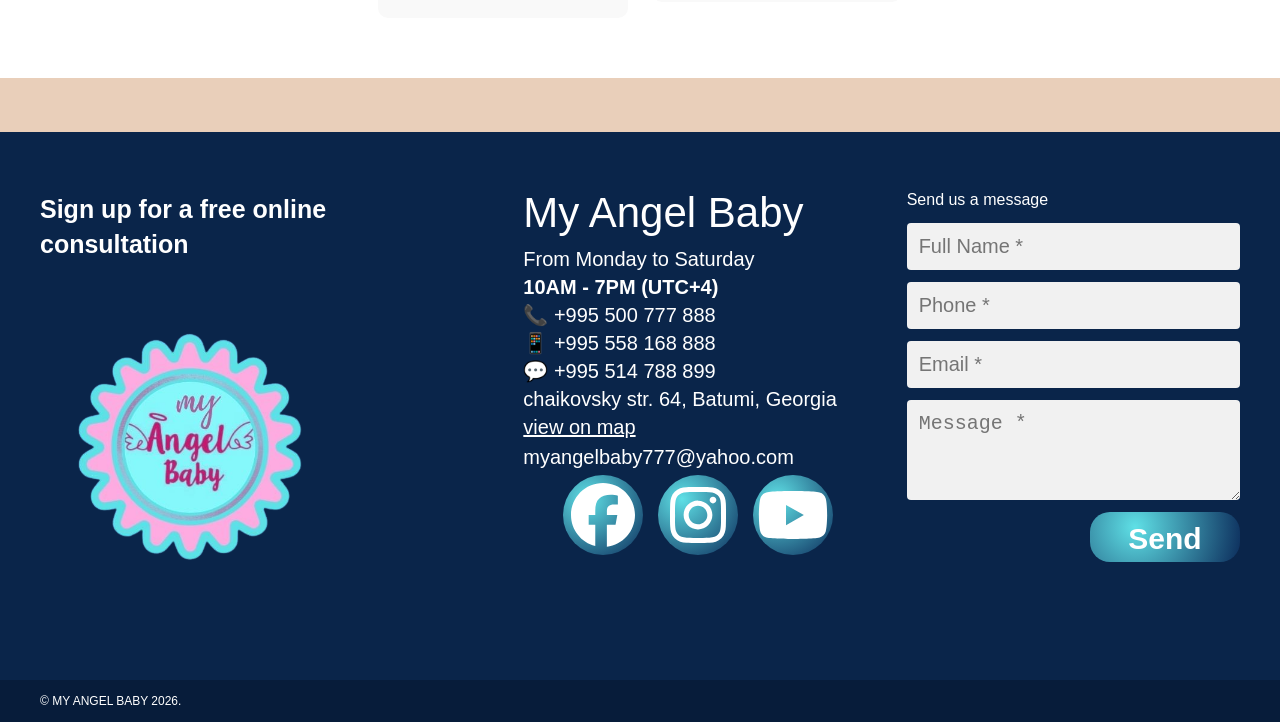
==== commit 175bc3fc: "223" ====
--- a/index.html
+++ b/index.html
@@ -117,20 +117,27 @@
     </a>
 </section>
 </section>
-<section class="section-border">
+<section class="section-border-small">
 </section>
 <section class="hero3">
     <video width="100%" height="240" autoplay muted loop>
-  <source src="/images/baby.mp4" type="video/mp4">
+  <source src="/images/baby1.mp4" type="video/mp4">
   
   Your browser does not support the video tag.
 </video>
     <div class="hero-content3">
-        <h2>IVF, Surrogation, Donation</h2>
-        <a href="contact.html">Contact Us</a>
+        <h2>History</h2>
+        <div class="watch-group">
+            <a href="#" class="hero-watch-btn">Watch</a>
+            <div class="hero-options">
+                <a href="contact.html" class="option-btn">medical themes</a>
+                <a href="contact.html" class="option-btn">Patients History</a>
+                <a href="contact.html" class="option-btn">various...</a>
+            </div>
+        </div>
     </div>
     </section>
-<section class="section-border">
+<section class="section-border-small">
 </section>
 </section>
 
--- a/css/style.css
+++ b/css/style.css
@@ -399,20 +399,21 @@
     top: 0;
     left: 0;
     width: 100%;
-    height: 100%;
-    object-fit: contain;
-    z-index: 1;
+    height: 1000px;
+    object-fit: cover;
+    z-index: 1  ;
+    
 }
 .hero-content3 {    
     position: absolute;
-    top: 550px;
+    top: 520px;
     left: 50%;
     transform: translate(-50%, -50%);
     background: rgba(255, 255, 255, 0.50);
     padding: 25px 35px;
     border-radius: 10px;
-    height:90px ;
-    width: 450px;
+    height:70px ;
+    width: 300px;
     z-index: 2;
     
 }
@@ -424,16 +425,50 @@
     color: white;
     border-radius: 6px;
     font-weight: 500;
-    margin-left: 128px;
-
-}
-
-
+    margin-left: 75px;
+}
+
+.watch-group {
+    display: inline-flex;
+    flex-direction: column;
+    align-items: center;
+    gap: 8px;
+    position: relative;
+}
+
+.hero-watch-btn {
+    margin-top: 0;
+}
+
+.hero-options {
+    display: none;
+    flex-direction: row;
+    gap: 8px;
+    position: absolute;
+    top: 100%;
+    left: 50%;
+    transform: translateX(-50%);
+    margin-top: 1px;
+}
+.hero-options:hover{
+    .hero-watch-btn {  
+        display: flex;
+    }
+    
+}
+
+
+
+.watch-group:hover .hero-options,
+.hero-watch-btn:hover + .hero-options {
+    display: flex;
+}
 
 .hero-content3 h2 {
     font-size: 32px;
     margin-bottom: 15px;
     color: #0b4dab;
+    text-align: center;
     
 }
 
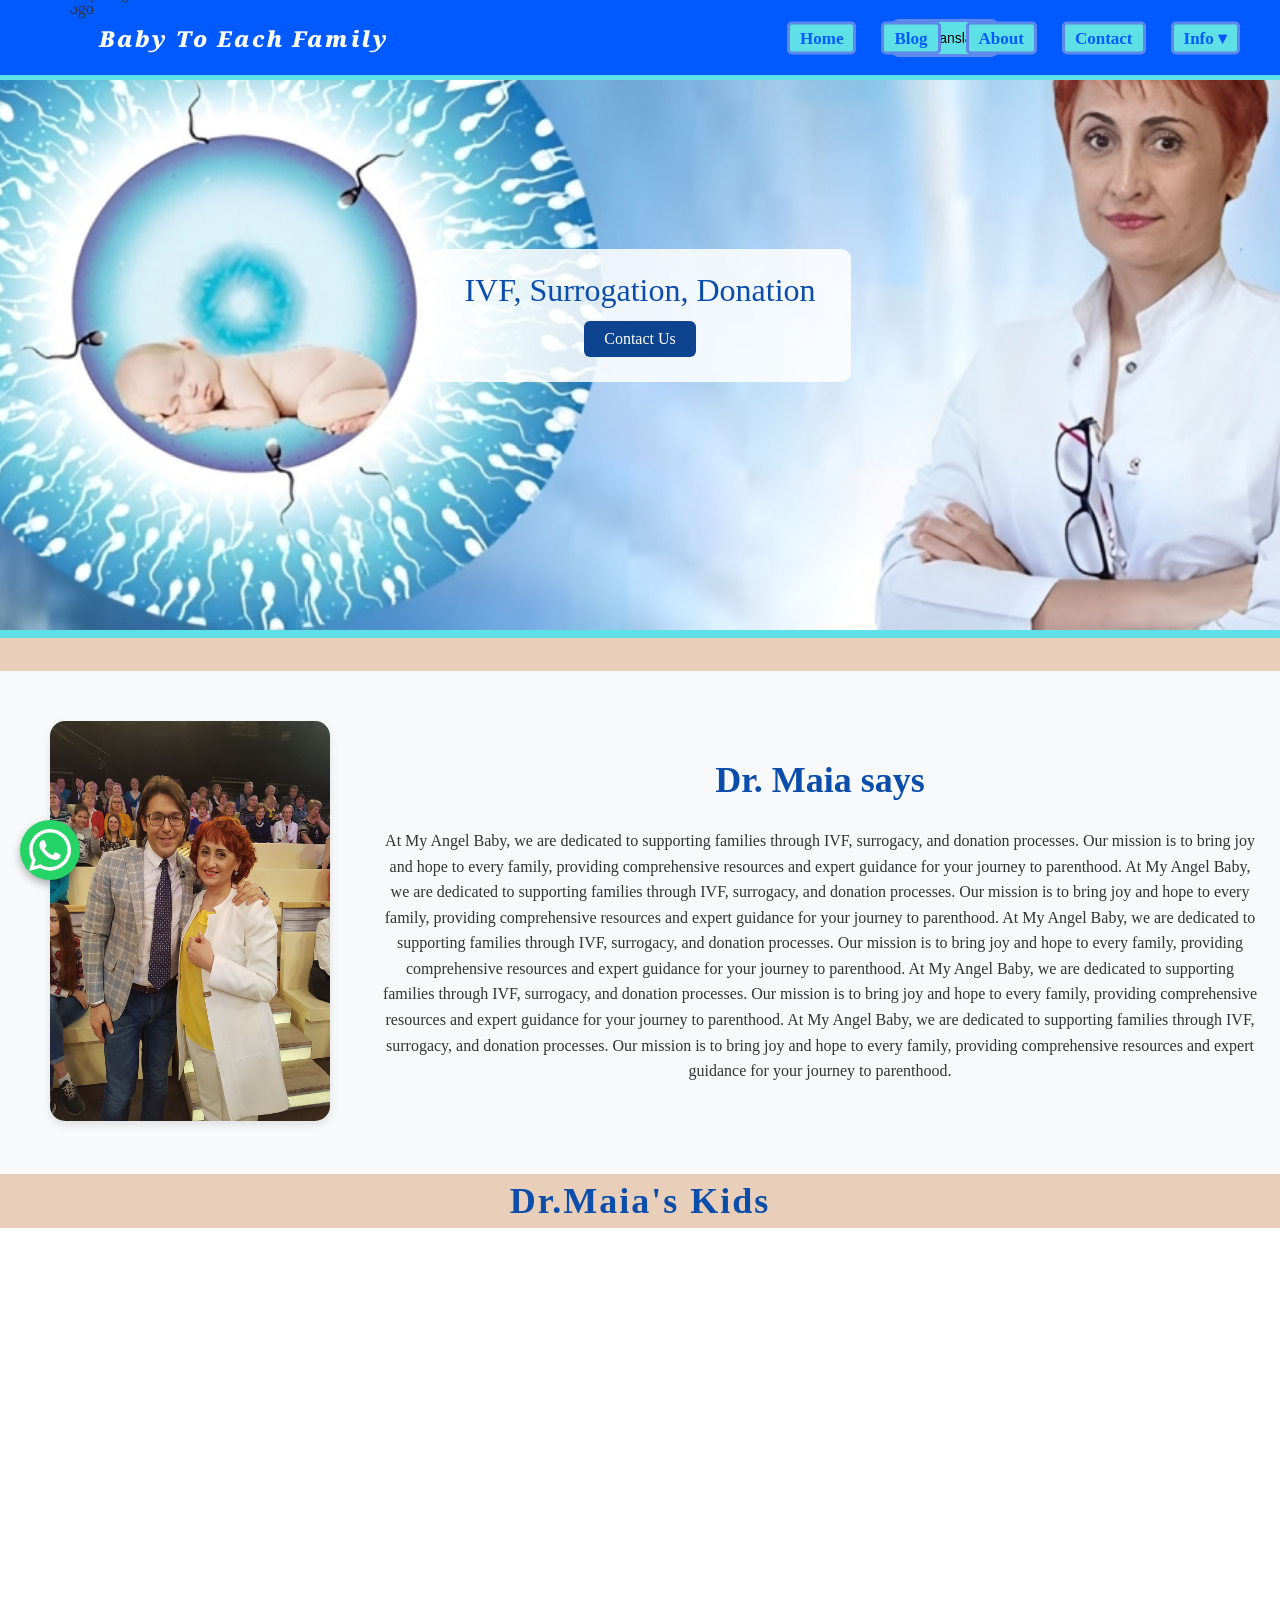
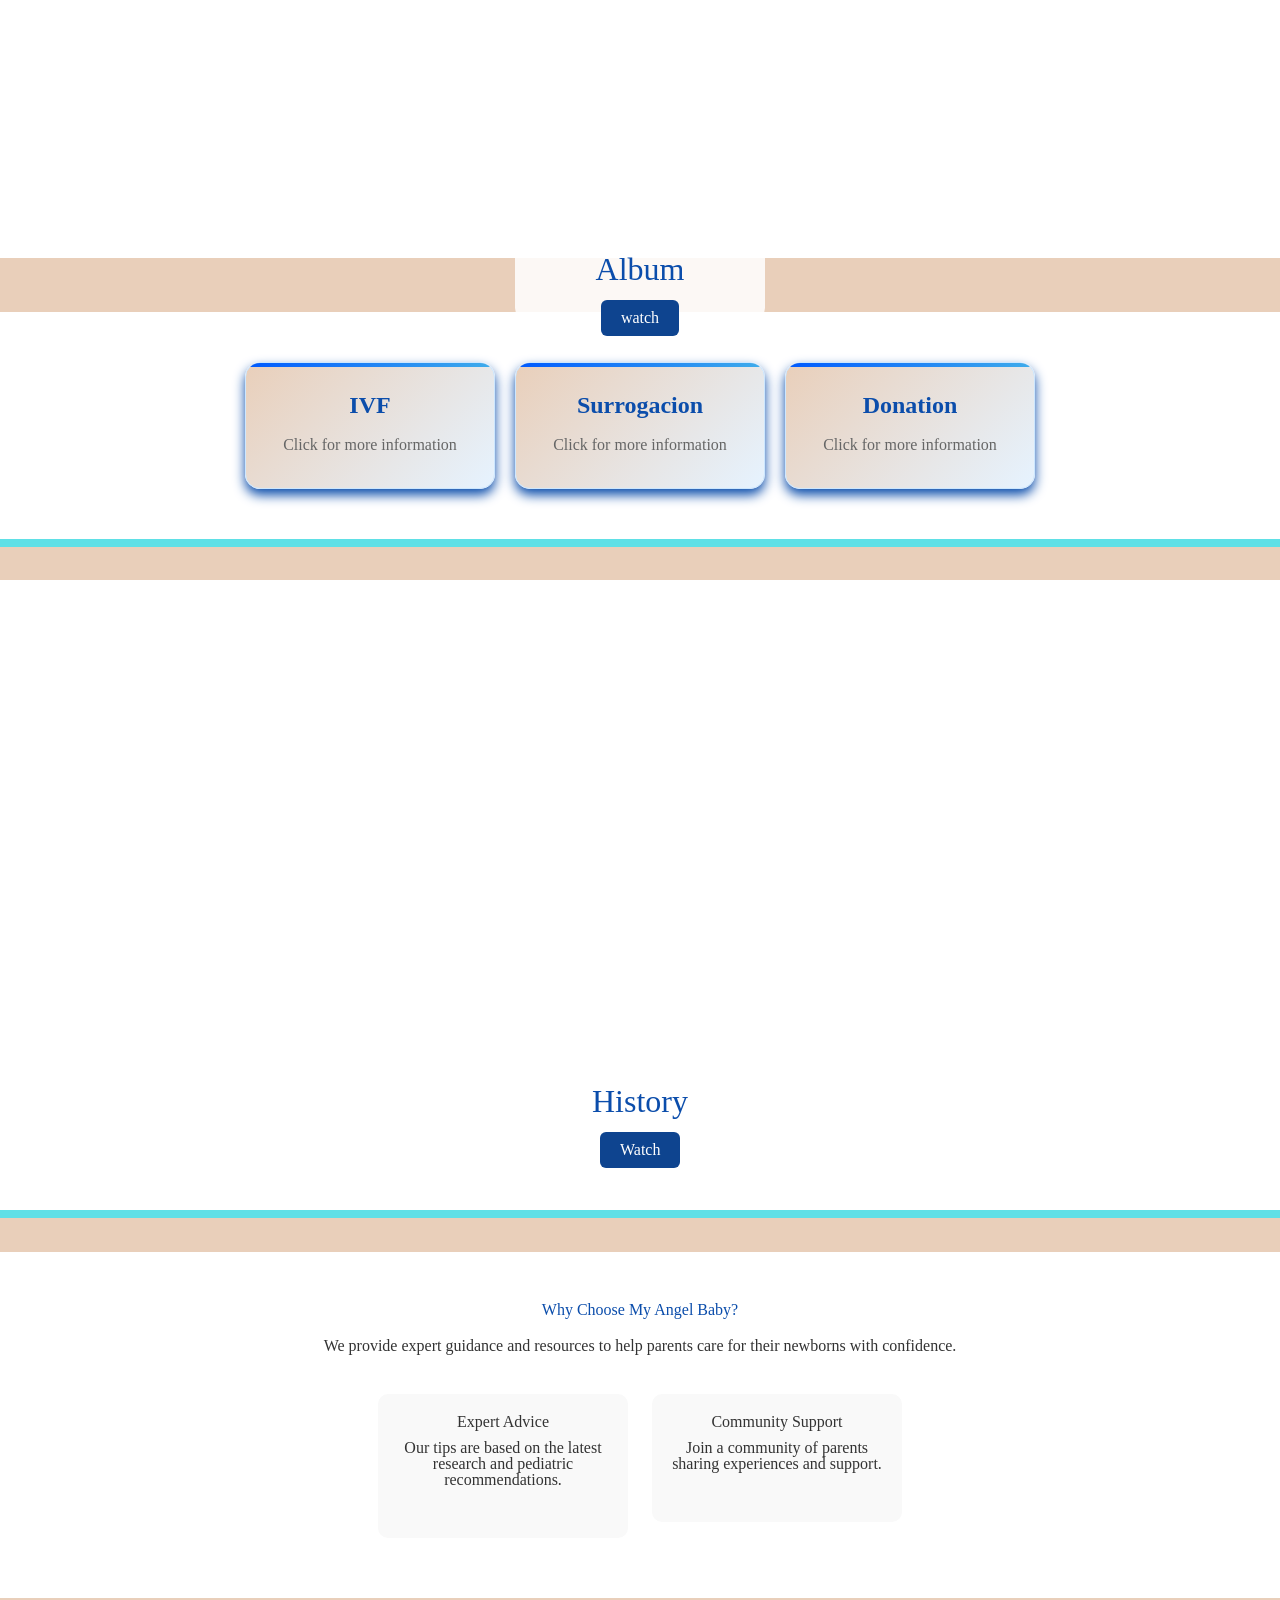
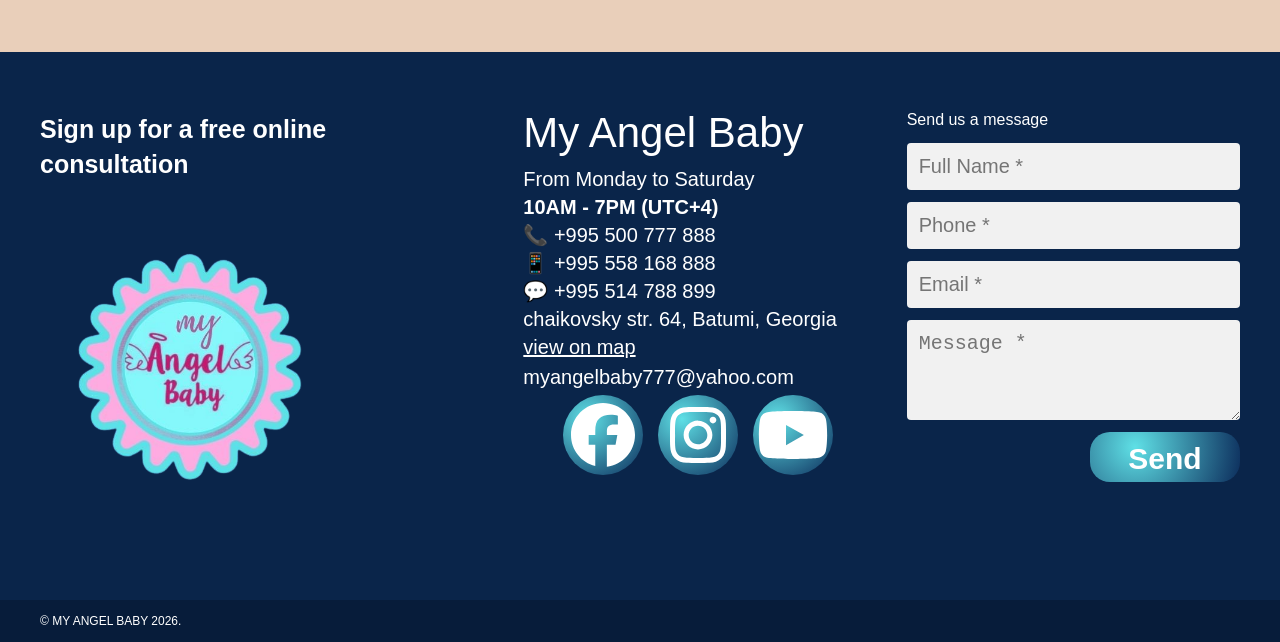
==== commit 6cfc11e3: "123" ====
--- a/index.html
+++ b/index.html
@@ -226,6 +226,9 @@
     </div>
 </footer>
 
+<!-- WhatsApp Button -->
+<a href="https://wa.me/1234567890" class="whatsapp-button" target="_blank"><img src="images/whatsapp-brands-solid-full.svg" alt=""></a>
+
 </body>
 </html>
 
--- a/css/style.css
+++ b/css/style.css
@@ -248,6 +248,7 @@
     font-family: Arial, sans-serif;
     background: #ffffff;
     color: #333;
+    padding-top: 100px;
 }
 
 /* LINKS */
@@ -263,9 +264,13 @@
     align-items: center;
     justify-content: center;
     padding: 15px 40px;
-    position: relative;
+    position: fixed;
+    top: 0;
+    left: 0;
+    width: 100%;
     background-color: #005aff;  /* main purple */
     border-bottom: 5px solid #5fe0e6;
+    z-index: 1000;
 }
 
 /* Logo */
@@ -410,10 +415,10 @@
     left: 50%;
     transform: translate(-50%, -50%);
     background: rgba(255, 255, 255, 0.50);
-    padding: 25px 35px;
+    padding: 20px 35px;
     border-radius: 10px;
     height:70px ;
-    width: 300px;
+    width: 200px;
     z-index: 2;
     
 }
@@ -425,7 +430,7 @@
     color: white;
     border-radius: 6px;
     font-weight: 500;
-    margin-left: 75px;
+    margin-left: 25px;
 }
 
 .watch-group {
@@ -820,4 +825,28 @@
     .card {
         width: 90%;
     }
+}
+
+/* WhatsApp Button */
+.whatsapp-button {
+    position: fixed;
+    bottom: 20px;
+    left: 20px;
+    width: 60px;
+    height: 60px;
+    background: #25d366;
+    color: white;
+    border-radius: 50%;
+    display: flex;
+    align-items: center;
+    justify-content: center;
+    font-size: 30px;
+    text-decoration: none;
+    box-shadow: 0 4px 8px rgba(0,0,0,0.3);
+    z-index: 1000;
+    transition: 0.3s ease;
+}
+
+.whatsapp-button:hover {
+    background: #128c7e;
 }
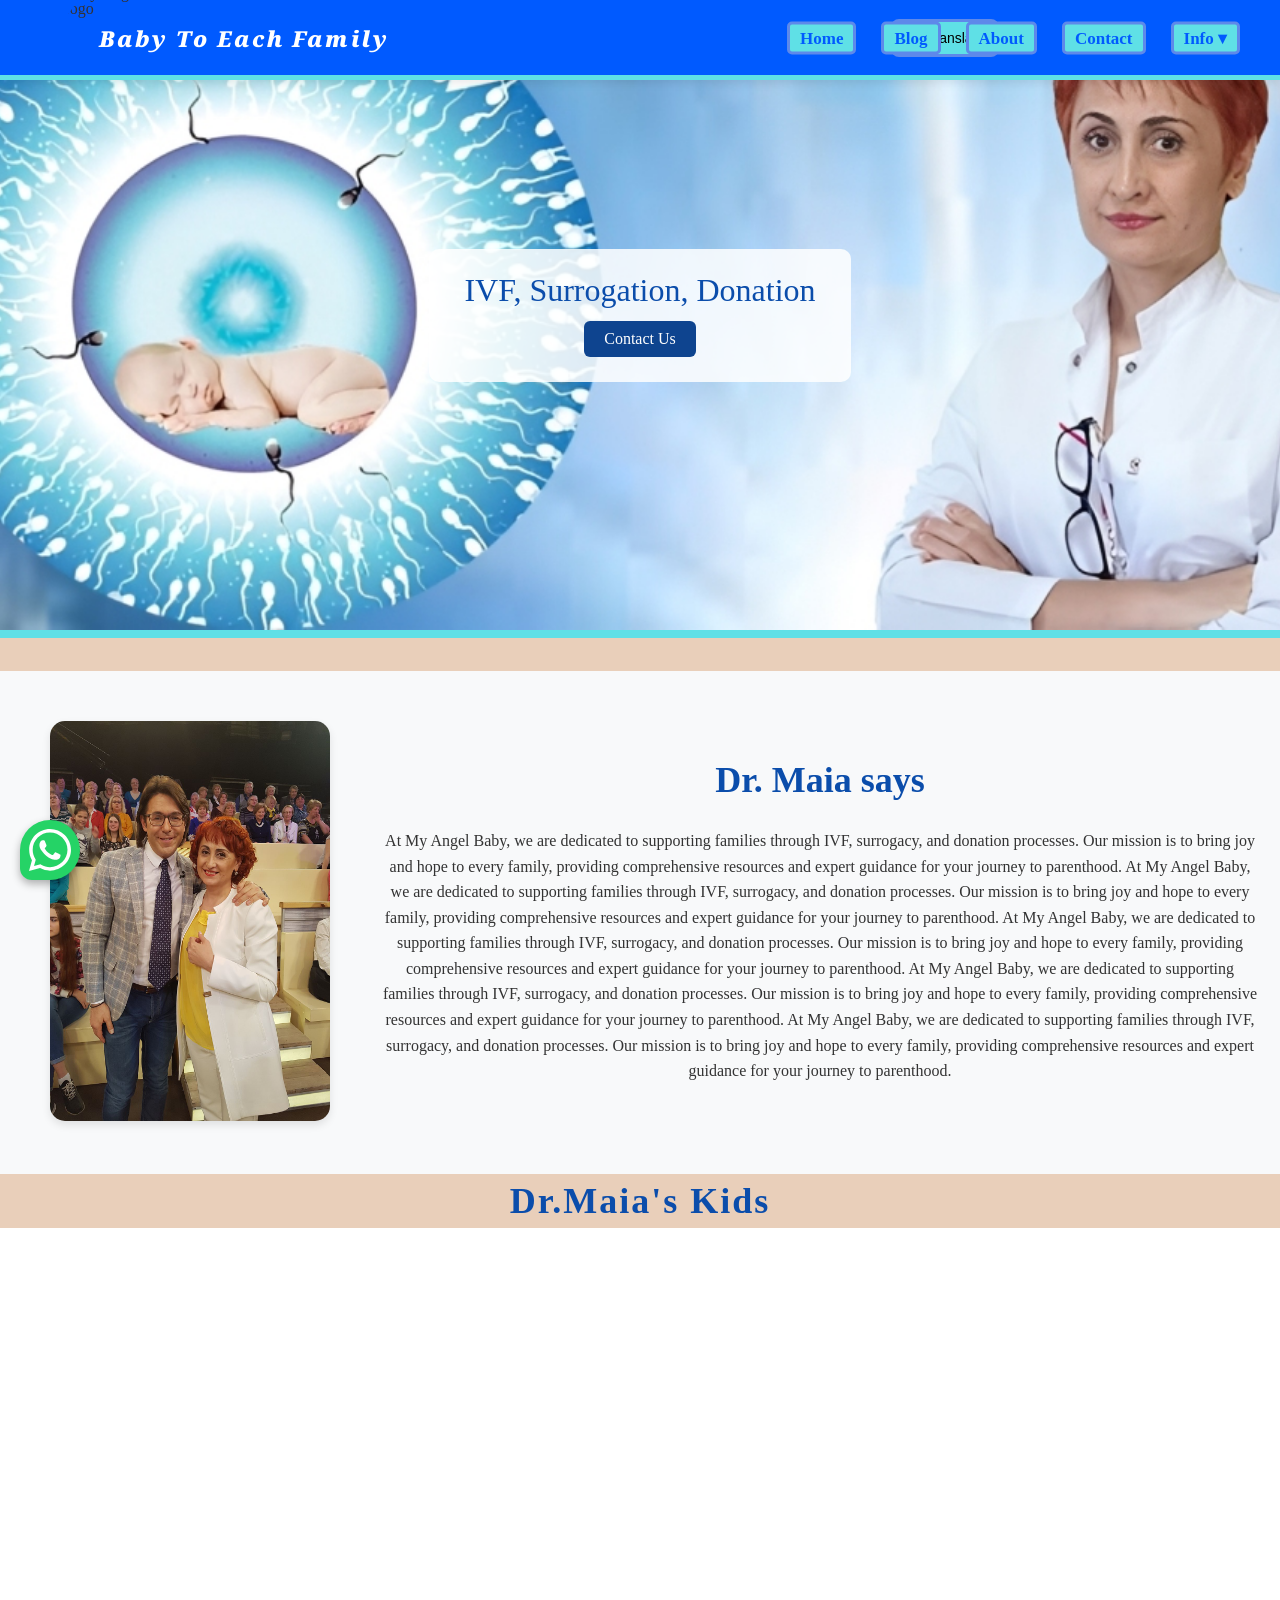
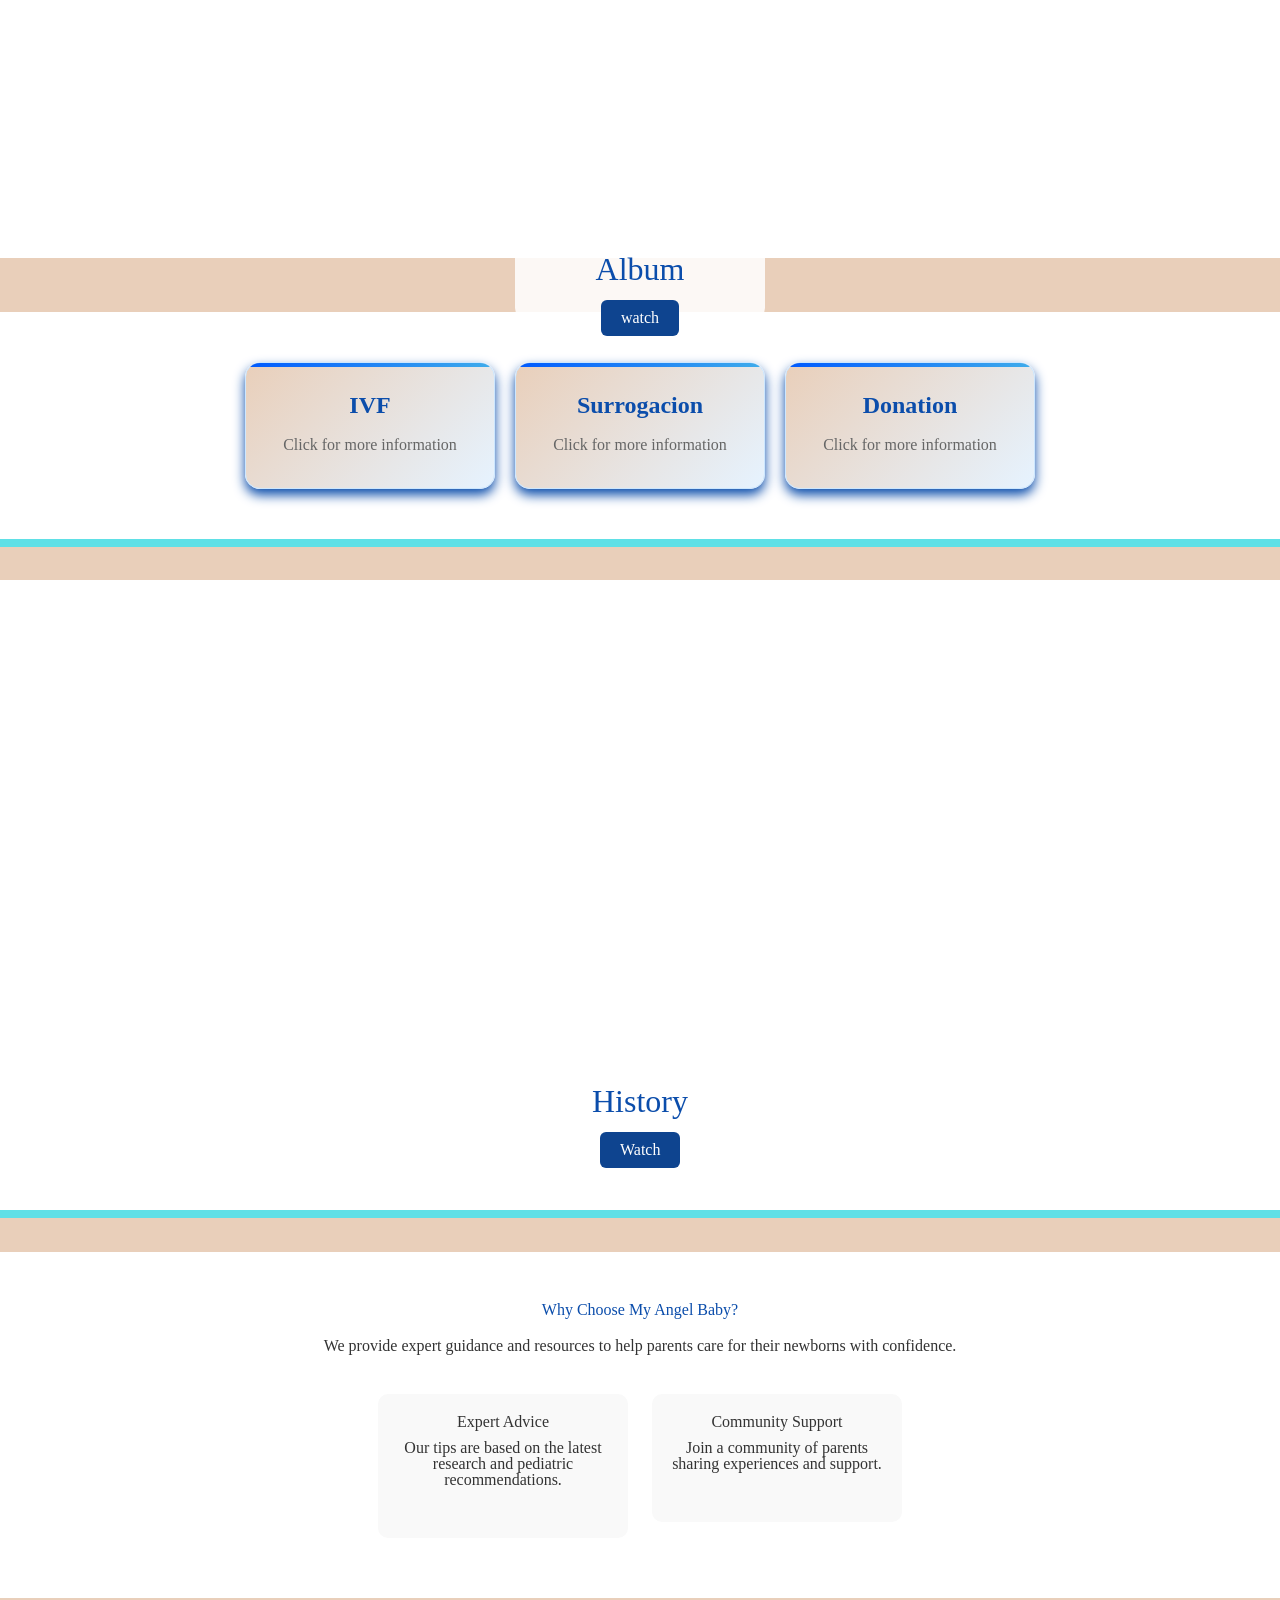
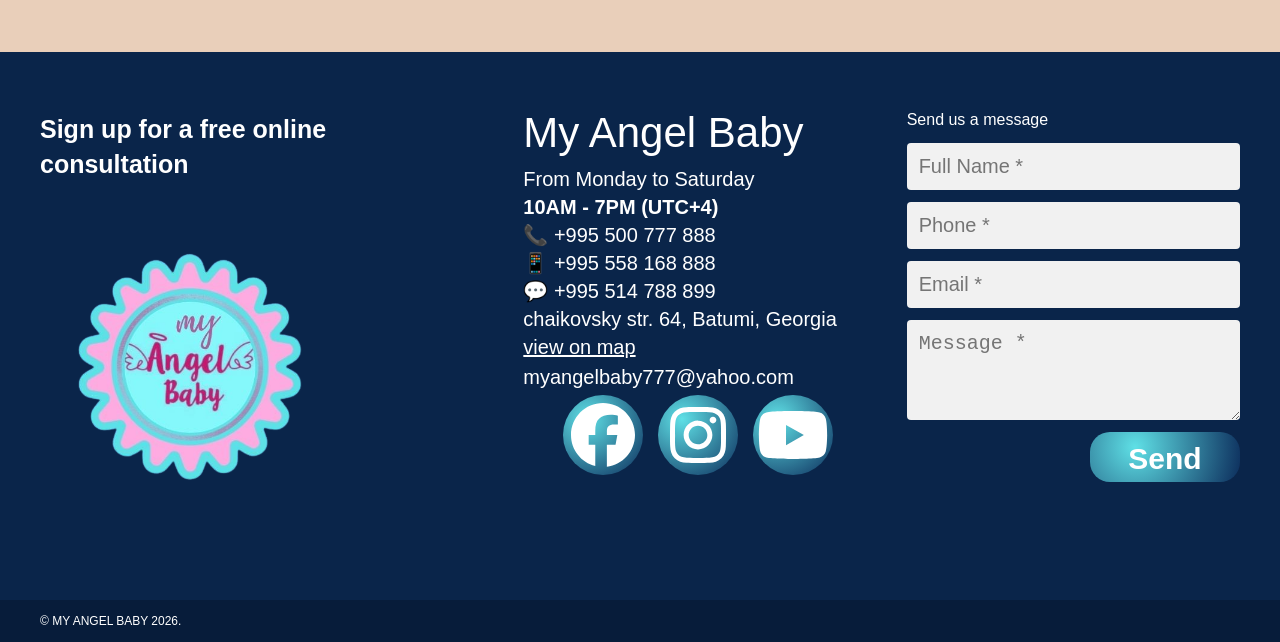
==== commit c7599e9e: "123 123" ====
--- a/index.html
+++ b/index.html
@@ -51,8 +51,18 @@
     <li><a href="surrogation.html">Surrogation</a></li>
     <li><a href="donation.html">Donation</a></li>
   </ul>
+    <button class="hamburger" id="hamburger-btn">
+        <span class="bar"></span>
+        <span class="bar"></span>
+        <span class="bar"></span>
+    </button>
 </li>
     </ul>
+    <button class="hamburger" id="hamburger-btn">
+        <span class="bar"></span>
+        <span class="bar"></span>
+        <span class="bar"></span>
+    </button>
 </nav>
 
 <section class="hero">
@@ -130,9 +140,9 @@
         <div class="watch-group">
             <a href="#" class="hero-watch-btn">Watch</a>
             <div class="hero-options">
-                <a href="contact.html" class="option-btn">medical themes</a>
-                <a href="contact.html" class="option-btn">Patients History</a>
-                <a href="contact.html" class="option-btn">various...</a>
+                <a href="mediacl-themes.html" class="option-btn">medical themes</a>
+                <a href="patient-history.html" class="option-btn">Patients History</a>
+                <a href="various.html" class="option-btn">various...</a>
             </div>
         </div>
     </div>
@@ -197,9 +207,9 @@
             <p class="email">myangelbaby777@yahoo.com</p>
             
             <div class="socials">
-                <a href="https://www.facebook.com/maia.butskhrikidze/"><img src="/images/facebook-brands-solid-full (2).svg" alt="Facebook"></a>
-                <a href="https://www.instagram.com/doctormaia8/"><img src="/images/instagram-brands-solid-full (2).svg" alt="Instagram"></a>
-                <a href="https://www.youtube.com/channel/UCNbUS30bwniwCwOxxLNjcOA"><img src="/images/youtube-brands-solid-full (2).svg" alt="Twitter"></a>
+                <a href="https://www.facebook.com/maia.butskhrikidze/" target="_blank"><img src="/images/facebook-brands-solid-full (2).svg" alt="Facebook"></a>
+                <a href="https://www.instagram.com/doctormaia8/" target="_blank"><img src="/images/instagram-brands-solid-full (2).svg" alt="Instagram"></a>
+                <a href="https://www.youtube.com/channel/UCNbUS30bwniwCwOxxLNjcOA" target="_blank"><img src="/images/youtube-brands-solid-full (2).svg" alt="Twitter"></a>
             </div>
         </div>
 
@@ -227,8 +237,14 @@
 </footer>
 
 <!-- WhatsApp Button -->
-<a href="https://wa.me/1234567890" class="whatsapp-button" target="_blank"><img src="images/whatsapp-brands-solid-full.svg" alt=""></a>
-
+<a href="https://wa.me/995514788899" class="whatsapp-button" target="_blank">
+    <img src="images/whatsapp-brands-solid-full.svg" alt="WhatsApp">
+</a>
 </body>
 </html>
 
+
+
+
+
+
--- a/css/style.css
+++ b/css/style.css
@@ -248,7 +248,10 @@
     font-family: Arial, sans-serif;
     background: #ffffff;
     color: #333;
-    padding-top: 100px;
+    padding-top: 100px; /* Account for fixed navbar */
+    margin: 0;
+    line-height: 1.6;
+    scroll-behavior: smooth;
 }
 
 /* LINKS */
@@ -271,6 +274,8 @@
     background-color: #005aff;  /* main purple */
     border-bottom: 5px solid #5fe0e6;
     z-index: 1000;
+    box-shadow: 0 2px 10px rgba(0,0,0,0.1);
+    transition: all 0.3s ease;
 }
 
 /* Logo */
@@ -290,6 +295,41 @@
     right: 40px;
     top: 50%;
     transform: translateY(-50%);
+}
+
+/* Hamburger button */
+.hamburger {
+    display: none;
+    flex-direction: column;
+    cursor: pointer;
+    background: none;
+    border: none;
+    padding: 10px;
+    position: absolute;
+    right: 20px;
+    top: 50%;
+    transform: translateY(-50%);
+}
+
+.bar {
+    width: 25px;
+    height: 3px;
+    background-color: #5fe0e6;
+    margin: 3px 0;
+    transition: 0.3s;
+    border-radius: 2px;
+}
+
+.hamburger.active .bar:nth-child(1) {
+    transform: rotate(-45deg) translate(-5px, 6px);
+}
+
+.hamburger.active .bar:nth-child(2) {
+    opacity: 0;
+}
+
+.hamburger.active .bar:nth-child(3) {
+    transform: rotate(45deg) translate(-5px, -6px);
 }
 
 .navbar .nav-links li a {
@@ -630,7 +670,7 @@
     justify-content: center;
     text-align: center;
     border: 1px solid #cce7ff;
-    box-shadow: 0 6px 12px #0b4dab;;
+    box-shadow: 0 6px 12px #0b4dab;
     transition: transform 0.3s ease, box-shadow 0.3s ease;
     position: relative;
     overflow: hidden;
@@ -644,6 +684,45 @@
     justify-content: center;
     flex-wrap: wrap;
 }
+
+/* VIDEO GRID */
+.video-grid {
+    padding: 50px 30px;
+    display: grid;
+    grid-template-columns: repeat(auto-fit, minmax(300px, 1fr));
+    gap: 30px;
+    justify-items: center;
+}
+
+.video-card {
+    width: 100%;
+    max-width: 400px;
+    aspect-ratio: 16 / 9;
+    border-radius: 15px;
+    overflow: hidden;
+    box-shadow: 0 6px 12px rgba(0,0,0,0.15);
+    border: #0b4dab solid 2px;
+    transition: transform 0.3s ease, box-shadow 0.3s ease;
+}
+
+.video-card:hover {
+    transform: translateY(-8px);
+    box-shadow: 0 12px 24px rgba(0,0,0,0.25);
+}
+
+.video-card iframe {
+    width: 100%;
+    height: 100%;
+    border: none;
+}
+
+.video-card video {
+    width: 100%;
+    height: 100%;
+    object-fit: cover;
+    display: block;
+}
+
 .image-container img {
     width: 100%;
     display: flex;
@@ -670,8 +749,19 @@
     object-fit: cover;
     margin-bottom: 15px;
     border-radius: 10px;
-    
-}
+    animation: fadeInOut 0.5s ease-in-out;
+    transition: opacity 0.5s ease-in-out;
+}
+
+@keyframes fadeInOut {
+    from {
+        opacity: 0.7;
+    }
+    to {
+        opacity: 1;
+    }
+}
+
 .nav {
     position: absolute;
     top: 50%;
@@ -684,10 +774,38 @@
     cursor: pointer;
     transition: 0.3s;
     border:white solid 2px;
+    z-index: 10;
 }
 
 .nav:hover {
     background: rgba(255, 109, 223, 0.8);
+}
+
+/* Gallery dots indicator */
+.gallery-dots {
+    display: flex;
+    justify-content: center;
+    gap: 10px;
+    margin-top: 20px;
+    flex-wrap: wrap;
+}
+
+.dot {
+    width: 12px;
+    height: 12px;
+    border-radius: 50%;
+    background: #ccc;
+    cursor: pointer;
+    transition: background 0.3s ease, transform 0.3s ease;
+}
+
+.dot.active {
+    background: #005aff;
+    transform: scale(1.3);
+}
+
+.dot:hover {
+    background: #0b4dab;
 }
 
 /* LEFT */
@@ -733,8 +851,9 @@
     margin: 0 auto;
     background: linear-gradient(135deg, #ffffff, #f8f9fa);
     border-radius: 20px;
-    box-shadow: 0 4px 8px rgba(0,0,0,0.05);
+    box-shadow: 0 4px 20px rgba(0,0,0,0.08);
     margin-top: 20px;
+    margin-bottom: 40px;
 }
 
 .container h2 {
@@ -791,16 +910,54 @@
 
 /* MOBILE RESPONSIVE */
 @media (max-width: 768px) {
+    body {
+        padding-top: 90px; /* Adjust for smaller navbar */
+    }
+
     .navbar {
+        flex-direction: row;
+        height: auto;
+        padding: 10px 20px;
+    }
+
+    .navbar .nav-links {
+        display: none;
         flex-direction: column;
-        gap: 10px;
-    }
-
-    .navbar .nav-links {
-        flex-direction: column;
-        gap: 10px;
+        position: static;
+        transform: none;
         width: 100%;
-        text-align: center;
+        background: #005aff;
+        margin-top: 10px;
+        padding: 20px;
+        border-radius: 10px;
+        gap: 15px;
+    }
+
+    .navbar .nav-links.active {
+        display: flex;
+    }
+
+    .hamburger {
+        display: flex;
+    }
+
+    .translate-container {
+        position: static;
+        margin-right: 10px;
+    }
+
+    .logo {
+        margin-left: 0;
+    }
+
+    .logo-name {
+        font-size: 60px;
+    }
+
+    .logo-img {
+        width: 80px;
+        height: 80px;
+        left: 20px;
     }
 
     .hero-content h2 {
@@ -813,8 +970,9 @@
     }
 
     .intro-image img {
-        width: 450px;
-        height: 250px;
+        width: 100%;
+        max-width: 450px;
+        height: auto;
     }
 
     .cards {
@@ -824,6 +982,108 @@
 
     .card {
         width: 90%;
+    }
+
+    .container {
+        padding: 20px 10px;
+    }
+
+    .video-grid {
+        grid-template-columns: 1fr;
+        gap: 20px;
+    }
+
+    .photo-gallery {
+        padding: 20px 10px;
+    }
+
+    .gallery-card {
+        width: 100%;
+        height: 300px;
+    }
+
+    .footer-container {
+        flex-direction: column;
+        gap: 30px;
+    }
+
+    .socials {
+        justify-content: center;
+    }
+}
+
+/* TABLET RESPONSIVE */
+@media (max-width: 1024px) and (min-width: 769px) {
+    .navbar {
+        padding: 15px 30px;
+    }
+
+    .logo-name {
+        font-size: 80px;
+    }
+
+    .logo-img {
+        width: 100px;
+        height: 100px;
+    }
+
+    .container {
+        padding: 40px 20px;
+        max-width: 100%;
+    }
+
+    .video-grid {
+        grid-template-columns: repeat(auto-fit, minmax(250px, 1fr));
+        gap: 20px;
+    }
+
+    .gallery-card {
+        width: 100%;
+        max-width: 400px;
+        height: 350px;
+    }
+
+    .footer-container {
+        gap: 40px;
+    }
+}
+
+/* SMALL TABLET */
+@media (max-width: 768px) and (min-width: 481px) {
+    .navbar .nav-links {
+        gap: 15px;
+        right: 30px;
+    }
+
+    .logo-name {
+        font-size: 70px;
+    }
+
+    .logo-img {
+        width: 90px;
+        height: 90px;
+    }
+
+    .hero-content h2 {
+        font-size: 28px;
+    }
+
+    .cards {
+        padding: 30px 15px;
+    }
+
+    .card {
+        width: 45%;
+    }
+
+    .video-grid {
+        grid-template-columns: repeat(2, 1fr);
+        gap: 15px;
+    }
+
+    .gallery-card {
+        width: 100%;
+        height: 320px;
     }
 }
 
@@ -836,7 +1096,7 @@
     height: 60px;
     background: #25d366;
     color: white;
-    border-radius: 50%;
+    border-radius: 100px 100px 100px 40px;
     display: flex;
     align-items: center;
     justify-content: center;
@@ -849,4 +1109,61 @@
 
 .whatsapp-button:hover {
     background: #128c7e;
-}+}
+.photo-gallery {
+    padding: 50px 30px;
+    display: flex;
+    flex-direction: column;
+    gap: 20px;
+    justify-content: center;
+    align-items: center;
+}
+.gallery-card {
+    background: linear-gradient(135deg, #e9cfba, #e6f3ff);
+    padding: 5px 5px;
+    border-radius: 15px;
+    justify-content: center;
+    border: 1px solid #cce7ff;
+    box-shadow: 0 6px 12px rgba(0,0,0,0.1);
+    transition: transform 0.3s ease, box-shadow 0.3s ease;
+    position: relative;
+    overflow: hidden;
+    height: 400px;
+    width: 300px;
+}
+.gallery-card img {
+    width: 100%;
+    height: 100%;
+    object-fit: cover;
+    display: block;
+    border-radius: 15px;
+}
+.gallery-dots {
+    display: flex;
+    justify-content: center;
+    gap: 8px;
+    margin-top: 10px;
+    flex-wrap: wrap;
+    width: 100%;
+}
+.dot {
+    width: 10px;
+    height: 10px;
+    border-radius: 50%;
+    background: #ccc;
+    cursor: pointer;
+    transition: background 0.3s ease, transform 0.3s ease;
+}
+.dot.active {
+    background: #005aff;
+    transform: scale(1.2);
+}
+.dot:hover {
+    background: #0b4dab;
+}
+.gallery-card img {
+    width: 100%;
+    height: 100%;
+    object-fit: cover;
+    display: block;
+}
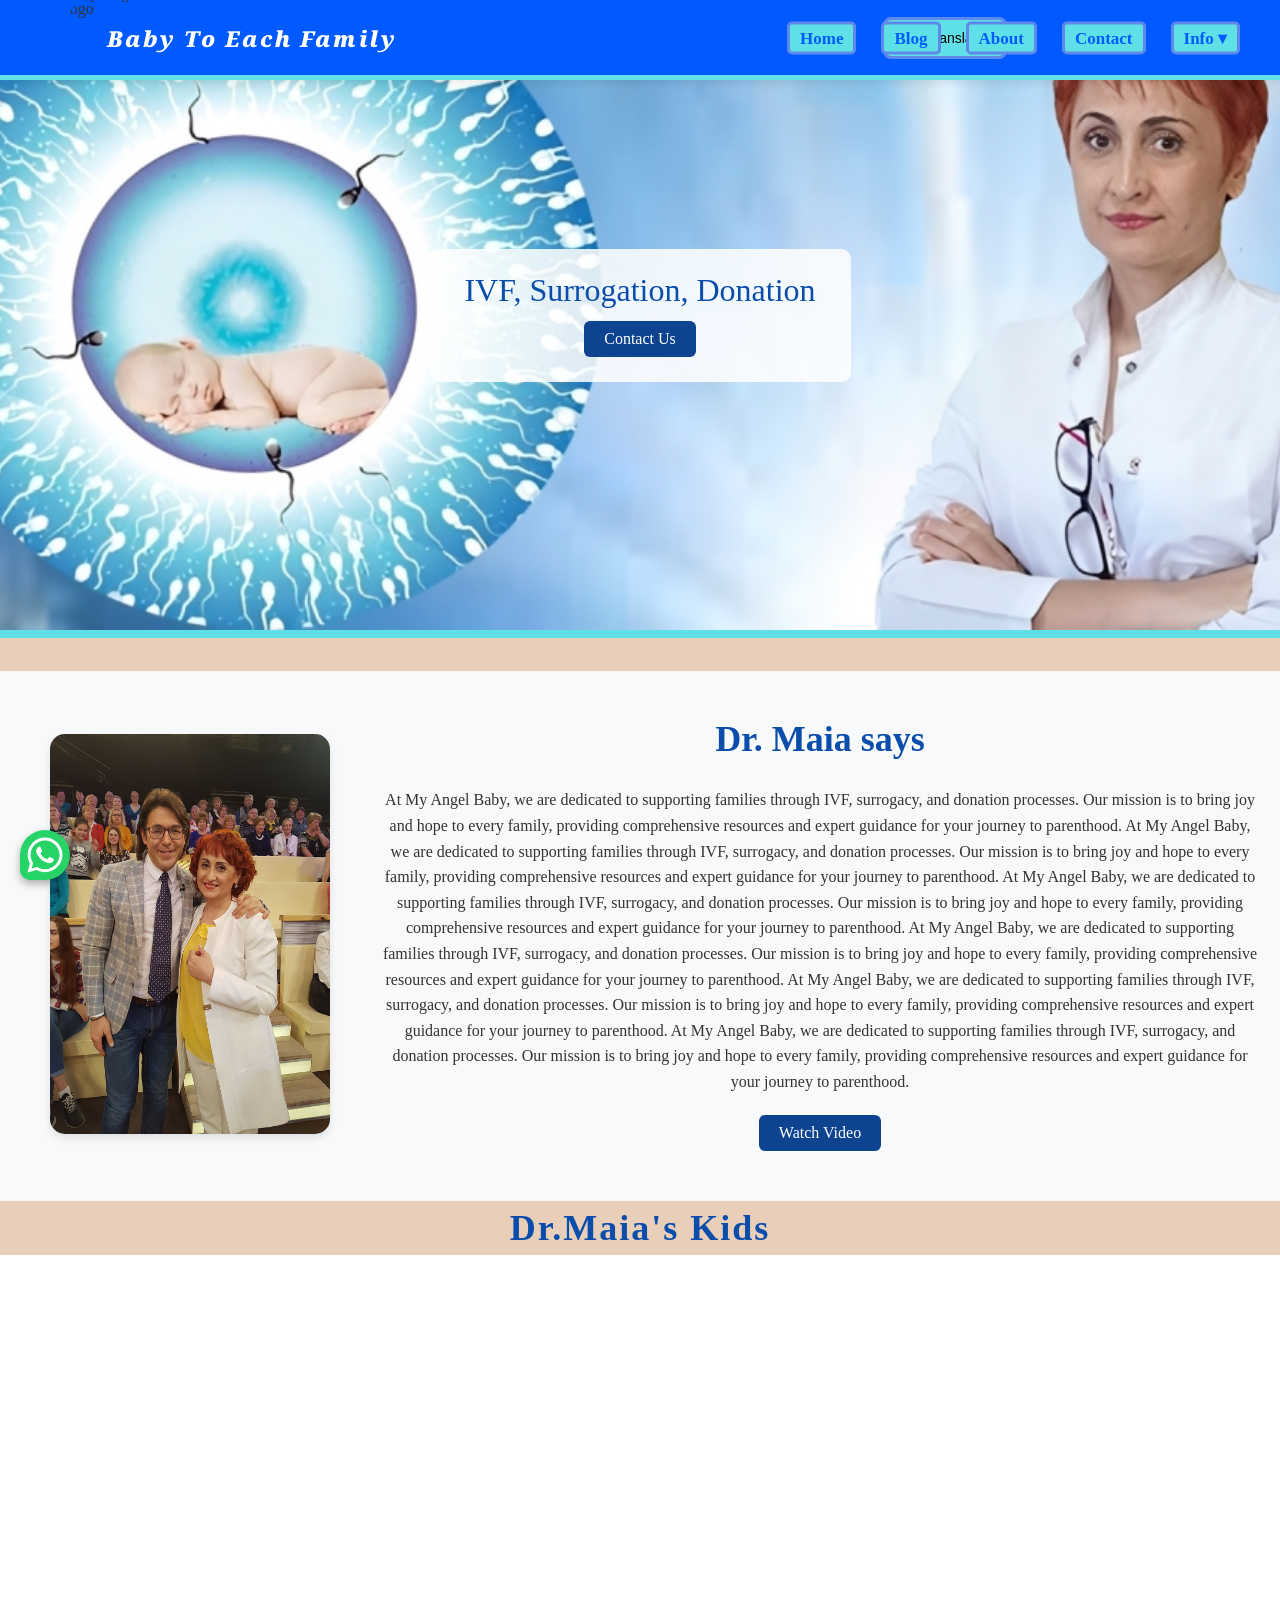
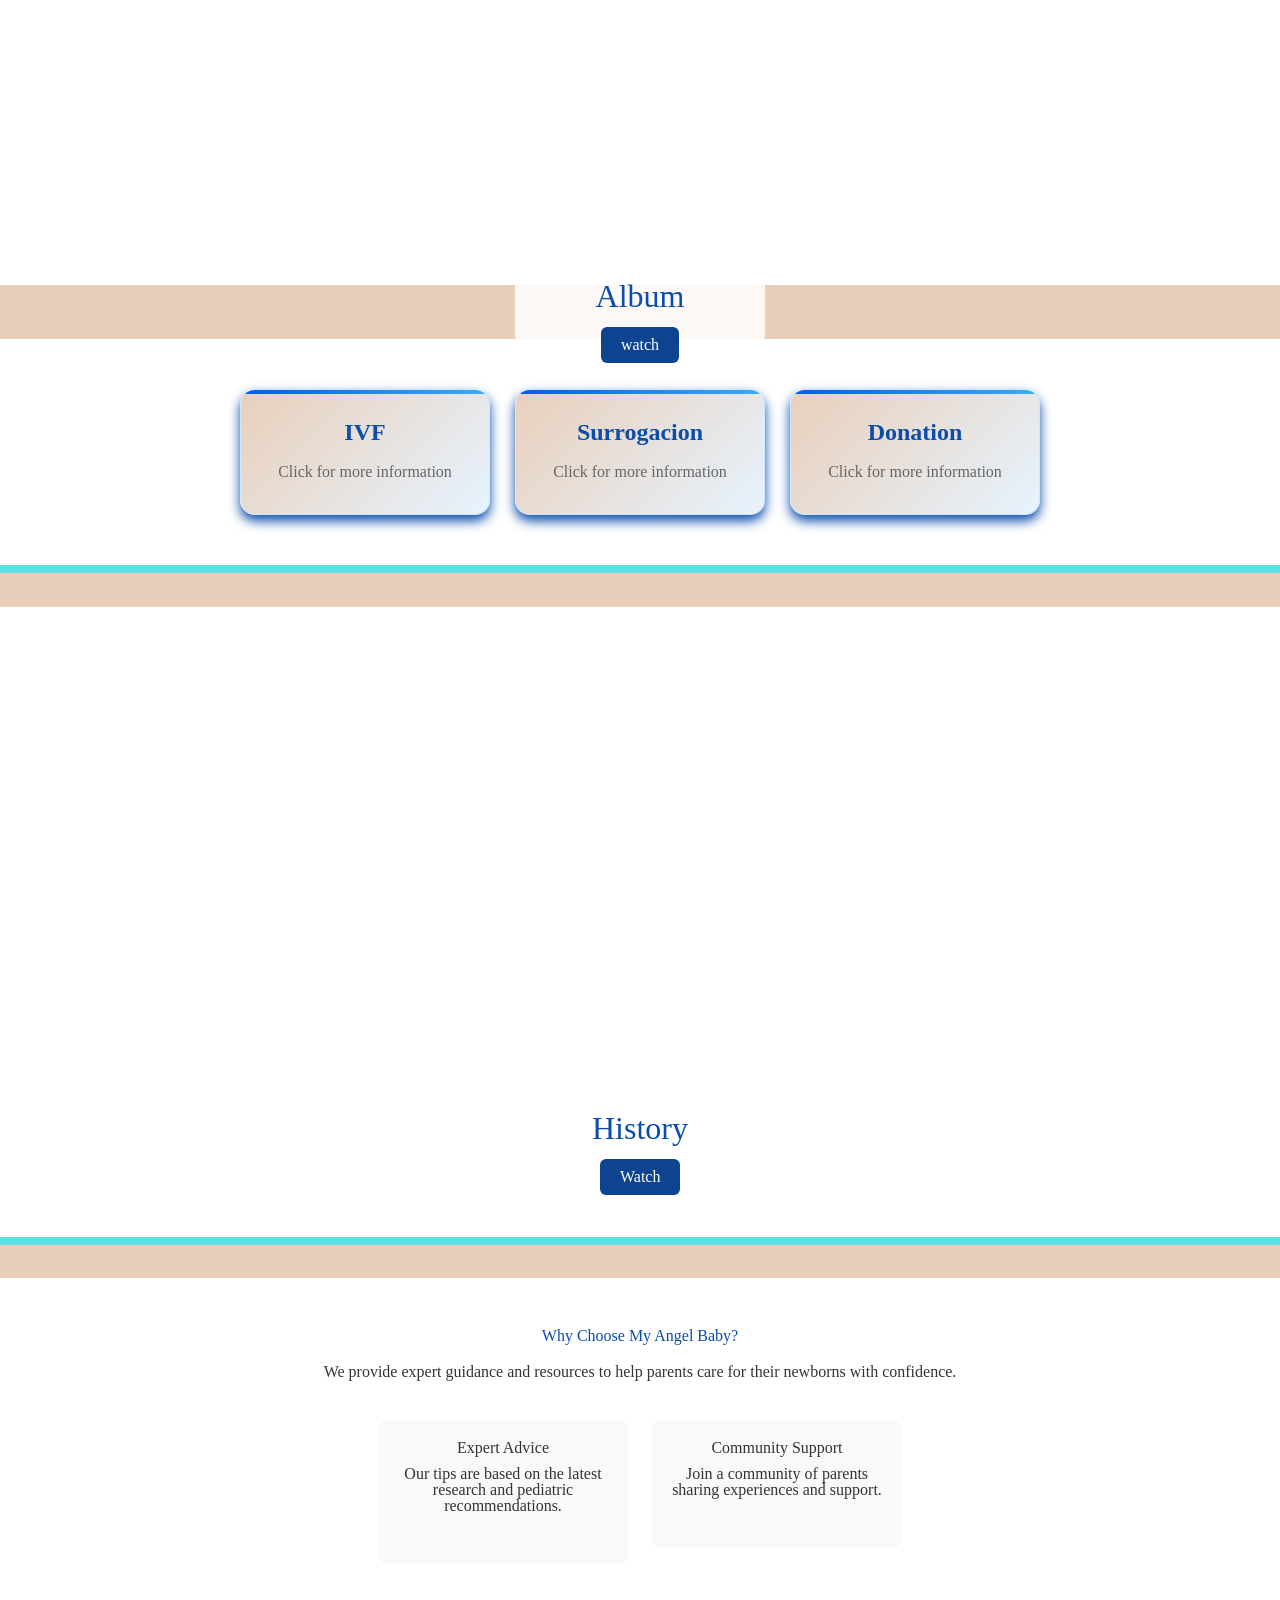
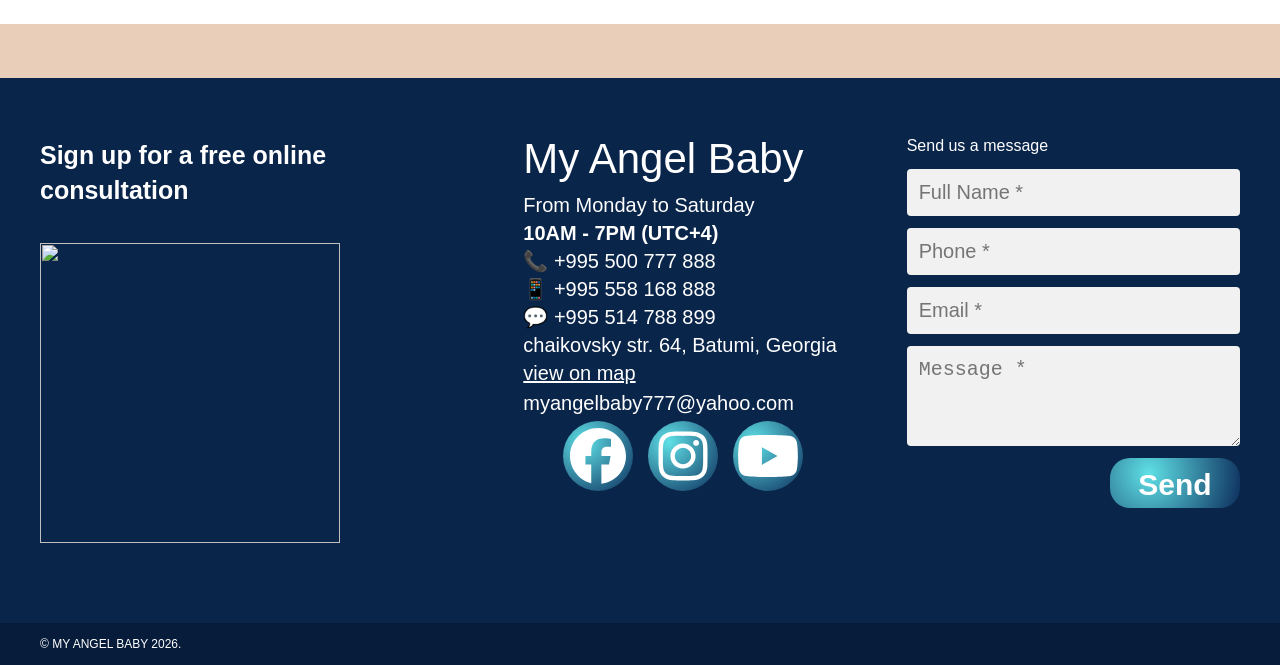
==== commit 038361ad: "123" ====
--- a/index.html
+++ b/index.html
@@ -51,18 +51,6 @@
     <li><a href="surrogation.html">Surrogation</a></li>
     <li><a href="donation.html">Donation</a></li>
   </ul>
-    <button class="hamburger" id="hamburger-btn">
-        <span class="bar"></span>
-        <span class="bar"></span>
-        <span class="bar"></span>
-    </button>
-</li>
-    </ul>
-    <button class="hamburger" id="hamburger-btn">
-        <span class="bar"></span>
-        <span class="bar"></span>
-        <span class="bar"></span>
-    </button>
 </nav>
 
 <section class="hero">
@@ -79,14 +67,17 @@
             <img src="/images/malaxov.jpg" alt="My Angel Baby">
         </div>
         <div class="intro-text">
+            
             <h2>Dr. Maia says</h2>
             <p>At My Angel Baby, we are dedicated to supporting families through IVF, surrogacy, and donation processes. Our mission is to bring joy and hope to every family, providing comprehensive resources and expert guidance for your journey to parenthood.
                 At My Angel Baby, we are dedicated to supporting families through IVF, surrogacy, and donation processes. Our mission is to bring joy and hope to every family, providing comprehensive resources and expert guidance for your journey to parenthood.
                 At My Angel Baby, we are dedicated to supporting families through IVF, surrogacy, and donation processes. Our mission is to bring joy and hope to every family, providing comprehensive resources and expert guidance for your journey to parenthood.
                 At My Angel Baby, we are dedicated to supporting families through IVF, surrogacy, and donation processes. Our mission is to bring joy and hope to every family, providing comprehensive resources and expert guidance for your journey to parenthood.
                 At My Angel Baby, we are dedicated to supporting families through IVF, surrogacy, and donation processes. Our mission is to bring joy and hope to every family, providing comprehensive resources and expert guidance for your journey to parenthood.
-                
-            </p>
+                At My Angel Baby, we are dedicated to supporting families through IVF, surrogacy, and donation processes. Our mission is to bring joy and hope to every family, providing comprehensive resources and expert guidance for your journey to parenthood.
+                
+            </p>
+             <a href="malaxov.html">Watch Video</a>
         </div>
     </div>
     
@@ -125,7 +116,6 @@
             <p>Click for more information</p>
         </div>
     </a>
-</section>
 </section>
 <section class="section-border-small">
 </section>
@@ -183,7 +173,7 @@
                 
             </p>
 
-            <img src="images/logo.png" class="feet-img">
+            <img src="images/output-onlinegiftools.gif" class="feet-img">
 
         </div>
 
--- a/css/style.css
+++ b/css/style.css
@@ -47,8 +47,8 @@
 }
 
 .socials a {
-    width: 80px;
-    height: 80px;
+    width: 70px;
+    height: 70px;
     background:  radial-gradient(circle at 30% 30%, #5fe0e6, #0c2d5c);
     color: #0c2d5c;
     display: flex;
@@ -127,7 +127,7 @@
     color: white;
     padding: 10px 25px;
     border: none;
-    width: 150px;
+    width: 130px;
     height: 50px;
     font-weight: 900;
     font-size: 30px;
@@ -173,12 +173,13 @@
   padding: 8px 12px;
   font-size: 14px;
   cursor: pointer;
-  transition: 0.3s;
+  transition: transform 0.3s, background 0.3s, color 0.3s;
 }
 
 #translate-btn:hover {
   background: #ffffff;
   color: #5fe0e6;
+  transform: scale(1.05);
 }
 
 .translate-dropdown {
@@ -576,30 +577,69 @@
 }
 
 /* BUTTONS */
-.hero-content a {
+.hero-content a,
+.hero-content2 a,
+.hero-content3 a,
+.intro-text a,
+.option-btn,
+.footer-right button,
+form button,
+#translate-btn    {
     display: inline-block;
     padding: 10px 20px;
+    transition: transform 0.2s ease, box-shadow 0.2s ease, background 0.2s ease, color 0.2s ease;
+}
+.socials a {
+    display: flex;
+    align-items: center;
+    justify-content: center;
+    font-weight: bold;
+    transition: transform 0.2s ease, background 0.2s ease, color 0.2s ease;
+}
+.socials a:hover {
+    
+    color: white;
+    transform: scale(1.3);
+}
+.hero-content a,
+.hero-content2 a,
+.hero-content3 a,
+.intro-text a,
+.option-btn {
     background: #0e448f;  /* accent blue */
     color: white;
     border-radius: 6px;
     font-weight: 500;
-}
-.hero-content2 a {
-    display: inline-block;
-    padding: 10px 20px;
-    background: #0e448f; /* accent blue */
-    color: white;
-    border-radius: 6px;
-    font-weight: 500;
+    text-decoration: none;
+}
+
+.option-btn {
+    background: #0e448f;
+}
+
+form button,
+.footer-right button,
+#translate-btn,
+.whatsapp-button {
+    cursor: pointer;
 }
 
 form button {
-    padding: 10px 20px;
-    background: #0e448f;  /* accent blue */
     border: none;
     color: white;
     border-radius: 6px;
-    cursor: pointer;
+}
+
+.hero-content a:hover,
+.hero-content2 a:hover,
+.hero-content3 a:hover,
+.intro-text a:hover,
+.option-btn:hover,
+.form button:hover,
+.footer-right button:hover,
+#translate-btn:hover,
+.whatsapp-button:hover {
+    transform: scale(1.2);
 }
 
 /* INTRO SECTION */
@@ -651,13 +691,19 @@
     line-height: 1.6;
     color: #333;
 }
-
-/* CARDS */
-.cards {
-    padding: 50px 30px;
-    display: flex;
-    gap: 20px;
-    justify-content: center;
+.intro-text a {
+    display: inline-block;
+    margin-top: 20px;
+    padding: 10px 20px;
+    background: #0e448f; /* accent blue */
+    color: white;
+    border-radius: 6px;
+    font-weight: 500;
+    transition: transform 0.2s ease;
+}
+
+.intro-text a:hover {
+    transform: scale(1.3);
     flex-wrap: wrap;
 }
 
@@ -675,6 +721,14 @@
     position: relative;
     overflow: hidden;
     
+}
+
+.cards {
+    padding: 50px 20px;
+    display: flex;
+    justify-content: center;
+    gap: 25px;
+    flex-wrap: wrap;
 }
 
 .album {
@@ -847,13 +901,11 @@
 /* CONTAINER */
 .container {
     padding: 50px 20px;
-    max-width: 2000px;
-    margin: 0 auto;
+    max-width: 1600px;
+    margin: 20px auto 40px;
     background: linear-gradient(135deg, #ffffff, #f8f9fa);
     border-radius: 20px;
     box-shadow: 0 4px 20px rgba(0,0,0,0.08);
-    margin-top: 20px;
-    margin-bottom: 40px;
 }
 
 .container h2 {
@@ -907,208 +959,30 @@
 }
 
 
-
-/* MOBILE RESPONSIVE */
-@media (max-width: 768px) {
-    body {
-        padding-top: 90px; /* Adjust for smaller navbar */
-    }
-
-    .navbar {
-        flex-direction: row;
-        height: auto;
-        padding: 10px 20px;
-    }
-
-    .navbar .nav-links {
-        display: none;
-        flex-direction: column;
-        position: static;
-        transform: none;
-        width: 100%;
-        background: #005aff;
-        margin-top: 10px;
-        padding: 20px;
-        border-radius: 10px;
-        gap: 15px;
-    }
-
-    .navbar .nav-links.active {
-        display: flex;
-    }
-
-    .hamburger {
-        display: flex;
-    }
-
-    .translate-container {
-        position: static;
-        margin-right: 10px;
-    }
-
-    .logo {
-        margin-left: 0;
-    }
-
-    .logo-name {
-        font-size: 60px;
-    }
-
-    .logo-img {
-        width: 80px;
-        height: 80px;
-        left: 20px;
-    }
-
-    .hero-content h2 {
-        font-size: 24px;
-    }
-
-    .intro-content {
-        flex-direction: column;
-        text-align: center;
-    }
-
-    .intro-image img {
-        width: 100%;
-        max-width: 450px;
-        height: auto;
-    }
-
-    .cards {
-        flex-direction: column;
-        align-items: center;
-    }
-
-    .card {
-        width: 90%;
-    }
-
-    .container {
-        padding: 20px 10px;
-    }
-
-    .video-grid {
-        grid-template-columns: 1fr;
-        gap: 20px;
-    }
-
-    .photo-gallery {
-        padding: 20px 10px;
-    }
-
-    .gallery-card {
-        width: 100%;
-        height: 300px;
-    }
-
-    .footer-container {
-        flex-direction: column;
-        gap: 30px;
-    }
-
-    .socials {
-        justify-content: center;
-    }
-}
-
-/* TABLET RESPONSIVE */
-@media (max-width: 1024px) and (min-width: 769px) {
-    .navbar {
-        padding: 15px 30px;
-    }
-
-    .logo-name {
-        font-size: 80px;
-    }
-
-    .logo-img {
-        width: 100px;
-        height: 100px;
-    }
-
-    .container {
-        padding: 40px 20px;
-        max-width: 100%;
-    }
-
-    .video-grid {
-        grid-template-columns: repeat(auto-fit, minmax(250px, 1fr));
-        gap: 20px;
-    }
-
-    .gallery-card {
-        width: 100%;
-        max-width: 400px;
-        height: 350px;
-    }
-
-    .footer-container {
-        gap: 40px;
-    }
-}
-
-/* SMALL TABLET */
-@media (max-width: 768px) and (min-width: 481px) {
-    .navbar .nav-links {
-        gap: 15px;
-        right: 30px;
-    }
-
-    .logo-name {
-        font-size: 70px;
-    }
-
-    .logo-img {
-        width: 90px;
-        height: 90px;
-    }
-
-    .hero-content h2 {
-        font-size: 28px;
-    }
-
-    .cards {
-        padding: 30px 15px;
-    }
-
-    .card {
-        width: 45%;
-    }
-
-    .video-grid {
-        grid-template-columns: repeat(2, 1fr);
-        gap: 15px;
-    }
-
-    .gallery-card {
-        width: 100%;
-        height: 320px;
-    }
-}
-
 /* WhatsApp Button */
 .whatsapp-button {
     position: fixed;
     bottom: 20px;
     left: 20px;
-    width: 60px;
-    height: 60px;
+    width: 50px;
+    height: 50px;
     background: #25d366;
     color: white;
     border-radius: 100px 100px 100px 40px;
     display: flex;
     align-items: center;
     justify-content: center;
-    font-size: 30px;
+    font-size: 22px;
     text-decoration: none;
     box-shadow: 0 4px 8px rgba(0,0,0,0.3);
     z-index: 1000;
-    transition: 0.3s ease;
+    transition: transform 0.3s ease, background 0.3s ease;
+    padding: 0;
 }
 
 .whatsapp-button:hover {
     background: #128c7e;
+    transform: scale(1.08);
 }
 .photo-gallery {
     padding: 50px 30px;
